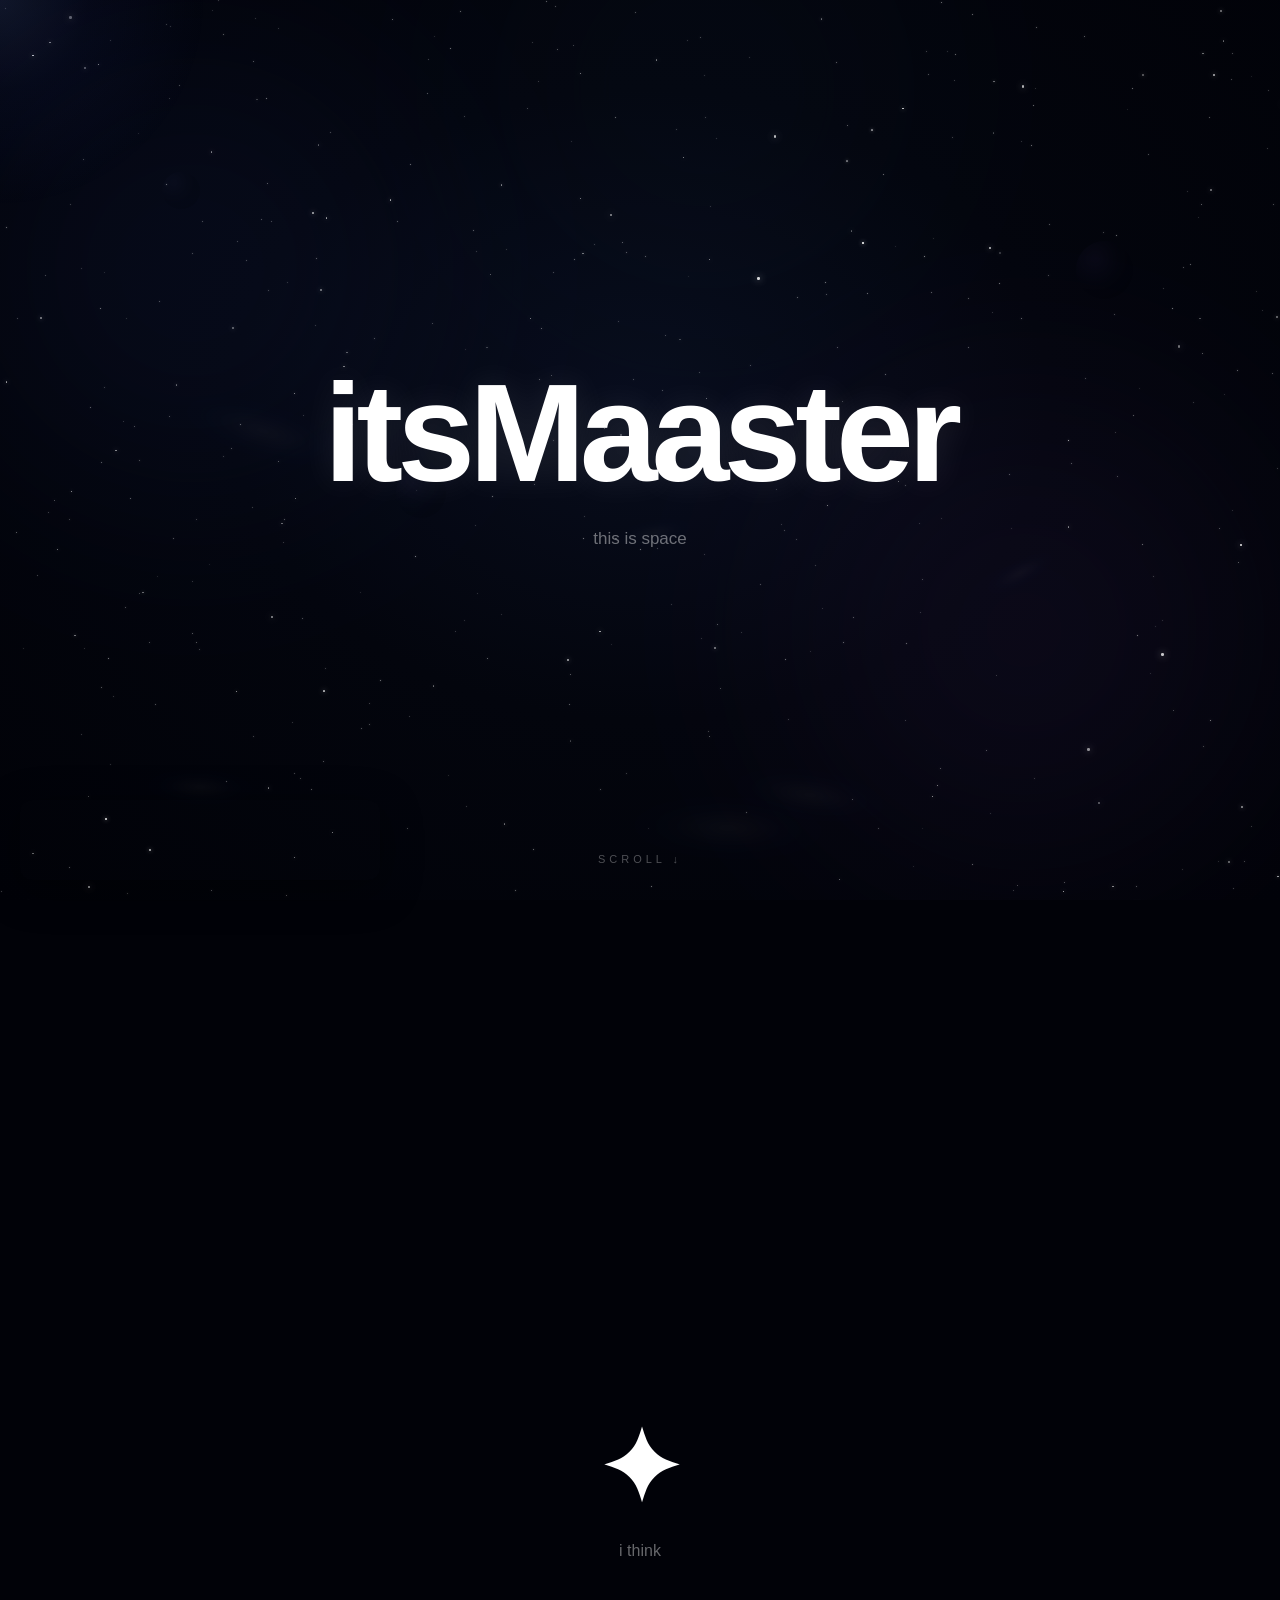
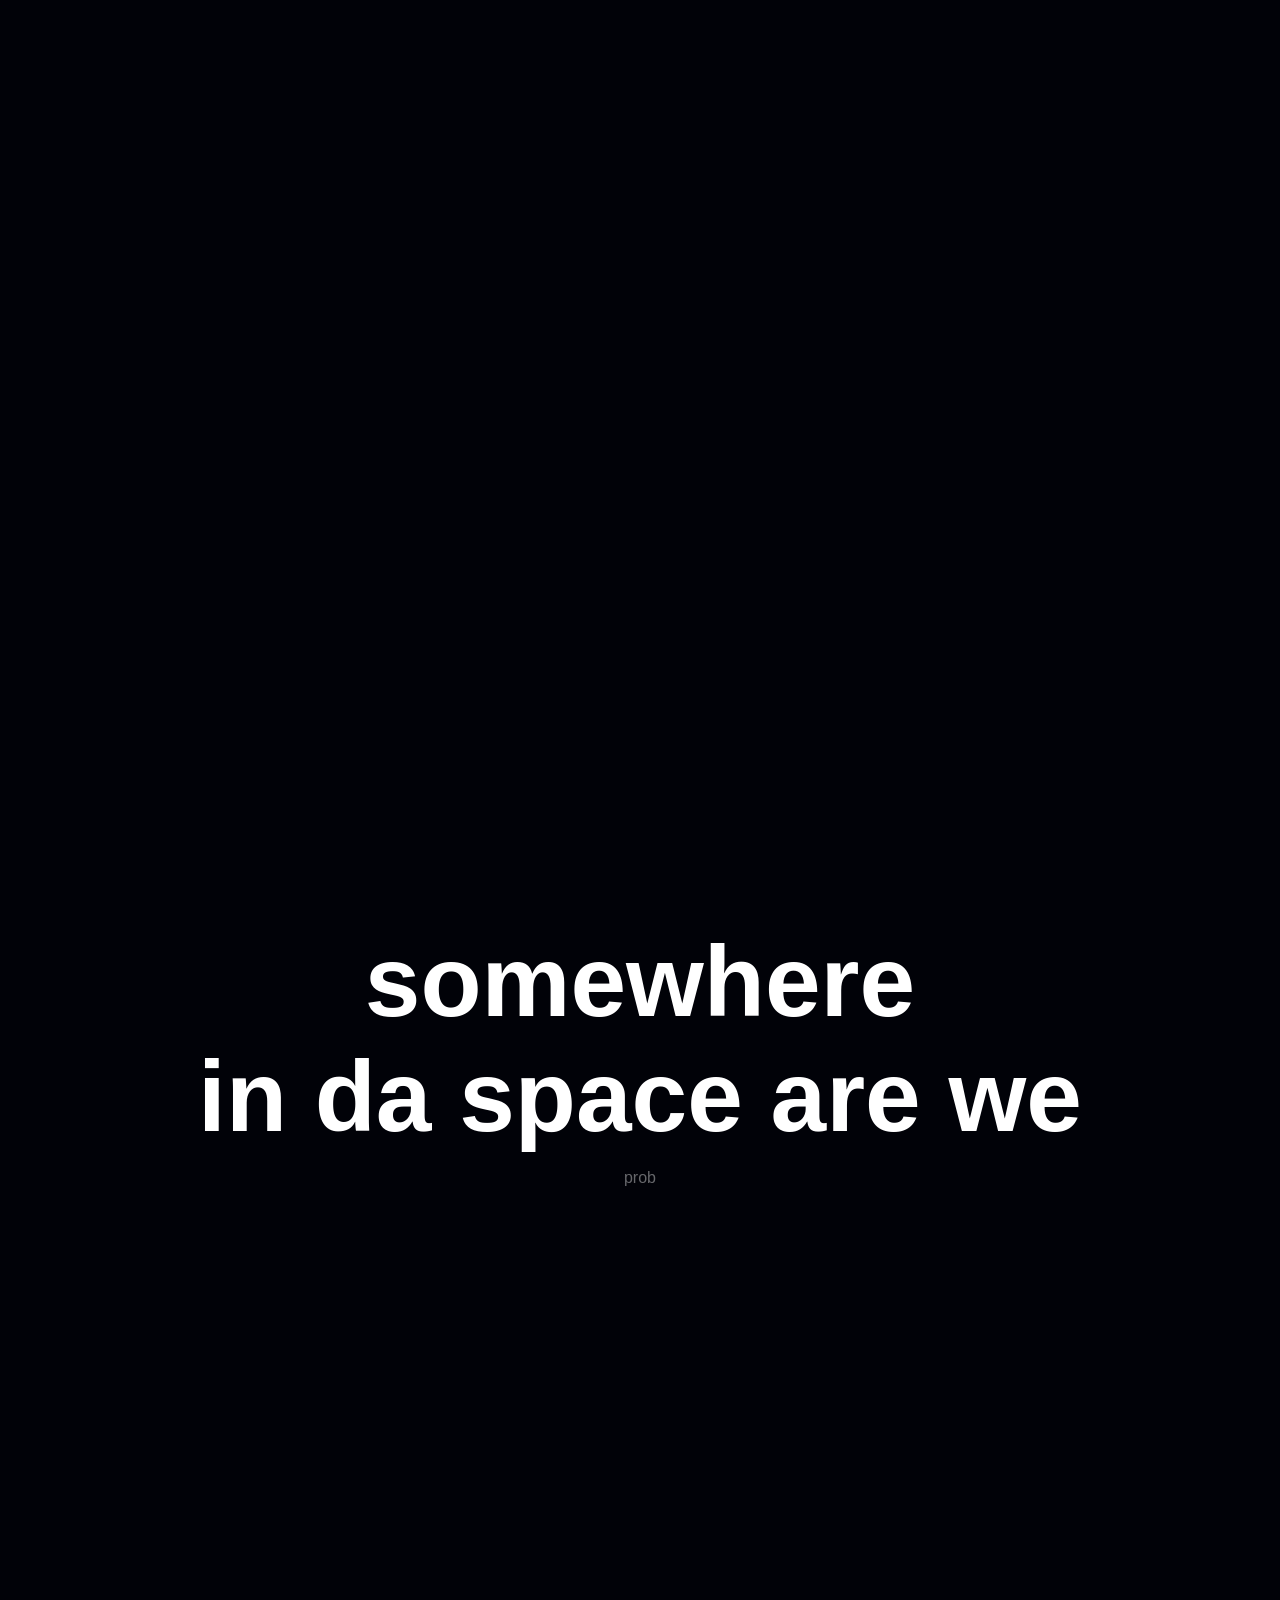
==== index.html @ f422d17a "Update index.html" ====
<!DOCTYPE html>
<html lang="nl">
<head>
<meta charset="UTF-8">
<meta name="viewport" content="width=device-width, initial-scale=1.0">
<title>itsMaaster</title>
<link rel="icon" type="image/png" href="pfp_bg.png">

<style>

.spotify-player{
    position:fixed;
    left:20px;
    bottom:20px;
    width:360px;
    height:80px;
    z-index:100;
    border-radius:12px;
    overflow:hidden;
    box-shadow:0 10px 40px rgba(0,0,0,.45);
}

*{
    margin:0;
    padding:0;
    box-sizing:border-box;
}

html{
    scroll-behavior:smooth;
}

body{
    background:#010208;
    color:white;
    font-family:Arial,Helvetica,sans-serif;
    overflow-x:hidden;
}


/* =========================================
   SPACE BACKGROUND
========================================= */

.space{
    position:fixed;
    inset:0;
    overflow:hidden;
    pointer-events:none;
    z-index:-20;

    background:
        radial-gradient(
            ellipse at 50% 45%,
            #080d1d 0%,
            #03050d 45%,
            #010208 100%
        );
}


/* =========================================
   NEBULAS
========================================= */

.nebula{
    position:absolute;
    width:700px;
    height:700px;
    border-radius:50%;
    filter:blur(100px);
    opacity:.12;
    transform:translate(-50%,-50%);
}

.nebula.one{
    left:15%;
    top:30%;

    background:
        radial-gradient(
            circle,
            #314caa,
            transparent 70%
        );
}

.nebula.two{
    left:80%;
    top:70%;

    background:
        radial-gradient(
            circle,
            #663c9b,
            transparent 70%
        );
}

.nebula.three{
    left:55%;
    top:10%;

    background:
        radial-gradient(
            circle,
            #244b77,
            transparent 70%
        );

    opacity:.08;
}


/* =========================================
   STAR LAYERS
========================================= */

.star-layer{
    position:absolute;
    inset:-20%;
    width:140%;
    height:140%;
    transition:transform .15s linear;
}

.star{
    position:absolute;
    border-radius:50%;
    background:white;

    animation:
        twinkle
        var(--time)
        ease-in-out
        infinite;

    animation-delay:var(--delay);

    opacity:var(--opacity);

    box-shadow:
        0 0 var(--glow)
        rgba(255,255,255,.8);
}

@keyframes twinkle{

    0%,100%{
        opacity:calc(var(--opacity)*.35);
    }

    50%{
        opacity:var(--opacity);
    }

}


/* =========================================
   GALAXIES
========================================= */

.galaxy{
    position:absolute;
    width:180px;
    height:60px;
    border-radius:50%;

    background:
        radial-gradient(
            ellipse,
            rgba(255,255,255,.18),
            rgba(100,130,255,.07),
            transparent 70%
        );

    filter:blur(1px);
    opacity:.15;

    transform:rotate(-25deg);
}


/* =========================================
   PLANETS
========================================= */

.planet{
    position:absolute;
    border-radius:50%;
    opacity:.13;
    filter:blur(.5px);

    box-shadow:
        inset -15px -10px 25px rgba(0,0,0,.7),
        0 0 35px rgba(120,150,255,.08);
}


/* =========================================
   MOUSE GLOW
========================================= */

.mouse-glow{
    position:fixed;

    width:420px;
    height:420px;

    border-radius:50%;
    pointer-events:none;

    background:
        radial-gradient(
            circle,
            rgba(120,150,255,.13) 0%,
            rgba(80,110,255,.05) 30%,
            transparent 70%
        );

    transform:translate(-50%,-50%);

    z-index:-5;

    transition:
        left .12s ease-out,
        top .12s ease-out;
}


/* =========================================
   SHOOTING STARS
========================================= */

.shooting-star{
    position:absolute;

    width:3px;
    height:3px;

    border-radius:50%;

    background:#fff;

    opacity:0;

    /*
        Glow around the actual star.
        The star itself is the moving object.
    */

    box-shadow:
        0 0 4px rgba(255,255,255,.9),
        0 0 9px rgba(180,210,255,.5);
}


/*
    IMPORTANT:

    The tail starts at the CENTER of the star
    and extends in the opposite direction
    of movement.

    Because the transform-origin is LEFT,
    the tail stays attached to the star.

    It therefore cannot move ahead of the star.
*/

.shooting-star::after{
    content:"";

    position:absolute;

    left:50%;
    top:50%;

    width:var(--trail);
    height:1px;

    transform:
        translateY(-50%)
        rotate(var(--tail-angle));

    transform-origin:left center;

    background:
        linear-gradient(
            to right,
            rgba(255,255,255,.65),
            rgba(180,210,255,.28),
            transparent
        );

    filter:blur(.35px);

    opacity:.9;
}


/*
    Only the STAR itself moves.
    The tail is attached to it.
*/

.shooting-star.fly{
    animation:
        meteor
        var(--duration)
        cubic-bezier(.15,.65,.25,1)
        forwards;
}


@keyframes meteor{

    0%{
        opacity:0;

        transform:
            translate(0,0)
            scale(.7);
    }

    10%{
        opacity:0;
    }

    14%{
        opacity:var(--brightness);
    }

    70%{
        opacity:var(--brightness);
    }

    88%{
        opacity:calc(var(--brightness) * .65);
    }

    100%{
        opacity:0;

        transform:
            translate(
                var(--distance-x),
                var(--distance-y)
            )
            scale(1);
    }
}


/* =========================================
   SECTIONS
========================================= */

section{
    min-height:100vh;

    display:flex;
    align-items:center;
    justify-content:center;

    position:relative;
}

.hero{
    flex-direction:column;
    text-align:center;
}

.hero-content{
    transition:
        transform .1s linear,
        opacity .1s linear;
}

.hero h1{
    font-size:
        clamp(55px,11vw,140px);

    letter-spacing:-6px;
    font-weight:700;

    text-shadow:
        0 0 35px
        rgba(255,255,255,.1);
}

.hero p{
    margin-top:15px;

    font-size:17px;

    color:
        rgba(255,255,255,.42);
}


/* =========================================
   SCROLL SECTIONS
========================================= */

.scroll-section{
    height:130vh;
}

.scroll-content{
    text-align:center;

    opacity:0;

    transform:
        translateY(120px)
        scale(.75);

    filter:blur(12px);

    transition:
        opacity 1.3s ease,
        transform 1.5s cubic-bezier(.2,.8,.2,1),
        filter 1.2s ease;
}

.scroll-content.visible{
    opacity:1;

    transform:
        translateY(0)
        scale(1);

    filter:blur(0);
}

.scroll-content h2{
    font-size:
        clamp(40px,8vw,100px);
}

.scroll-content p{
    margin-top:15px;

    color:
        rgba(255,255,255,.4);
}


/* =========================================
   FINAL
========================================= */

.final{
    height:100vh;
    text-align:center;
}

.final h2{
    font-size:
        clamp(45px,8vw,100px);
}


/* =========================================
   SCROLL INDICATOR
========================================= */

.scroll-indicator{
    position:absolute;

    bottom:35px;

    font-size:11px;
    letter-spacing:4px;

    color:
        rgba(255,255,255,.3);

    animation:
        bounce 2s infinite;
}

@keyframes bounce{

    0%,100%{
        transform:translateY(0);
    }

    50%{
        transform:translateY(10px);
    }
}

</style>
</head>


<body>


<!-- =========================================
     SPACE
========================================= -->

<div class="space">

    <div class="nebula one"></div>
    <div class="nebula two"></div>
    <div class="nebula three"></div>

    <div class="star-layer" id="farStars"></div>
    <div class="star-layer" id="middleStars"></div>
    <div class="star-layer" id="nearStars"></div>

    <div id="galaxies"></div>
    <div id="planets"></div>

    <div id="shootingStars"></div>

</div>


<!-- =========================================
     MOUSE
========================================= -->

<div class="mouse-glow" id="mouseGlow"></div>


<!-- =========================================
     HERO
========================================= -->

<section class="hero">

    <div class="hero-content" id="heroContent">

        <h1>itsMaaster</h1>

        <p>
            this is space
        </p>

    </div>

    <div class="scroll-indicator">
        SCROLL ↓
    </div>

</section>


<!-- =========================================
     SECTION 1
========================================= -->

<section class="scroll-section">

    <div class="scroll-content">

        <h2>✦</h2>

        <p>
            i think
        </p>

    </div>

</section>


<!-- =========================================
     SECTION 2
========================================= -->

<section class="scroll-section">

    <div class="scroll-content">

        <h2>
            somewhere<br>
            in da space are we
        </h2>

        <p>
            prob
        </p>

    </div>

</section>


<!-- =========================================
     FINAL
========================================= -->

<section class="final">

    <div class="scroll-content">

        <h2>
            aight thx for visiting
        </h2>

        <p>
            bye!
        </p>

    </div>

</section>


<!-- =========================================
     SPOTIFY
========================================= -->

<div class="spotify-player">

    <iframe
        data-testid="embed-iframe"
        src="https://open.spotify.com/embed/playlist/1XTxduXz5nIi93xKnSuT33?utm_source=generator&si=e97fb2283dc24a86"
        width="100%"
        height="100"
        frameBorder="0"
        allowfullscreen=""
        allow="autoplay; clipboard-write; encrypted-media; fullscreen; picture-in-picture"
        loading="lazy">
    </iframe>

</div>


<script>


/* =========================================
   STARS
========================================= */

function createStars(
    container,
    amount,
    minSize,
    maxSize,
    minOpacity,
    maxOpacity
){

    for(let i = 0; i < amount; i++){

        const star =
            document.createElement("div");

        star.className = "star";


        star.style.left =
            Math.random() * 100 + "%";

        star.style.top =
            Math.random() * 100 + "%";


        const size =
            minSize +
            Math.random() *
            (maxSize - minSize);

        star.style.width =
            size + "px";

        star.style.height =
            size + "px";


        const opacity =
            minOpacity +
            Math.random() *
            (maxOpacity - minOpacity);

        star.style.setProperty(
            "--opacity",
            opacity
        );


        const time =
            3 + Math.random() * 8;

        star.style.setProperty(
            "--time",
            time + "s"
        );


        star.style.setProperty(
            "--delay",
            -Math.random() * time + "s"
        );


        star.style.setProperty(
            "--glow",
            size * 3 + "px"
        );


        container.appendChild(star);

    }

}


createStars(
    document.getElementById("farStars"),
    550,
    .4,
    1.1,
    .15,
    .45
);


createStars(
    document.getElementById("middleStars"),
    220,
    .7,
    1.7,
    .2,
    .7
);


createStars(
    document.getElementById("nearStars"),
    70,
    1.2,
    2.6,
    .35,
    .95
);



/* =========================================
   GALAXIES
========================================= */

function createGalaxies(){

    const container =
        document.getElementById("galaxies");


    for(let i = 0; i < 7; i++){

        const galaxy =
            document.createElement("div");

        galaxy.className =
            "galaxy";


        galaxy.style.left =
            Math.random() * 100 + "%";

        galaxy.style.top =
            Math.random() * 100 + "%";


        galaxy.style.transform =
            `rotate(${Math.random() * 80 - 40}deg)
             scale(${.4 + Math.random()})`;


        container.appendChild(galaxy);

    }

}

createGalaxies();



/* =========================================
   PLANETS
========================================= */

function createPlanets(){

    const container =
        document.getElementById("planets");


    for(let i = 0; i < 3; i++){

        const planet =
            document.createElement("div");

        planet.className =
            "planet";


        const size =
            30 + Math.random() * 80;


        planet.style.width =
            size + "px";

        planet.style.height =
            size + "px";


        planet.style.left =
            Math.random() * 100 + "%";

        planet.style.top =
            Math.random() * 100 + "%";


        planet.style.background =
            `radial-gradient(
                circle at 35% 30%,
                rgba(
                    ${80 + Math.random() * 100},
                    ${100 + Math.random() * 100},
                    255,
                    .3
                ),
                rgba(10,20,50,.2) 60%,
                transparent 75%
            )`;


        container.appendChild(planet);

    }

}

createPlanets();



/* =========================================
   SHOOTING STARS
========================================= */

function createShootingStar(){

    const star =
        document.createElement("div");

    star.className =
        "shooting-star";


    /*
        Random starting position
    */

    const startX =
        Math.random() * 120 - 10;

    const startY =
        Math.random() * 70 - 10;


    star.style.left =
        startX + "%";

    star.style.top =
        startY + "%";


    /*
        Random direction

        1  = right
        -1 = left
    */

    const direction =
        Math.random() > .5
            ? 1
            : -1;


    /*
        Random distance
    */

    const distance =
        180 + Math.random() * 280;


    const distanceX =
        distance * direction;


    const distanceY =
        140 + Math.random() * 220;


    /*
        Calculate the EXACT direction
        the shooting star travels.
    */

    const movementAngle =
        Math.atan2(
            distanceY,
            distanceX
        ) * 180 / Math.PI;


    /*
        The tail must ALWAYS be behind.

        Therefore it points 180 degrees
        opposite the direction of travel.
    */

    const tailAngle =
        movementAngle + 180;


    /*
        Random duration
    */

    const duration =
        .9 + Math.random() * 1;


    /*
        Random tail length
    */

    const trail =
        50 + Math.random() * 90;


    /*
        Random subtle brightness
    */

    const brightness =
        .35 + Math.random() * .45;


    /*
        CSS variables
    */

    star.style.setProperty(
        "--distance-x",
        distanceX + "px"
    );


    star.style.setProperty(
        "--distance-y",
        distanceY + "px"
    );


    star.style.setProperty(
        "--duration",
        duration + "s"
    );


    star.style.setProperty(
        "--trail",
        trail + "px"
    );


    star.style.setProperty(
        "--brightness",
        brightness
    );


    star.style.setProperty(
        "--tail-angle",
        tailAngle + "deg"
    );


    /*
        Add to page
    */

    document
        .getElementById("shootingStars")
        .appendChild(star);


    /*
        Start animation
    */

    requestAnimationFrame(() => {

        star.classList.add("fly");

    });


    /*
        Remove after animation
    */

    setTimeout(() => {

        star.remove();

    }, (duration + .2) * 1000);

}



/* =========================================
   METEOR SHOWERS
========================================= */

function meteorShower(){

    /*
        Usually one.

        Sometimes two,
        but never a whole group.
    */

    const amount =
        Math.random() > .7
            ? 2
            : 1;


    for(let i = 0; i < amount; i++){

        setTimeout(
            createShootingStar,
            Math.random() * 1800
        );

    }

}


/*
    First meteor
*/

setTimeout(
    meteorShower,
    5000
);


/*
    Random future meteors
*/

function scheduleMeteorShower(){

    const delay =
        3500 + Math.random() * 8000;


    setTimeout(() => {

        meteorShower();

        scheduleMeteorShower();

    }, delay);

}


scheduleMeteorShower();



/* =========================================
   MOUSE GLOW
========================================= */

const mouseGlow =
    document.getElementById("mouseGlow");


document.addEventListener(
    "mousemove",
    event => {

        mouseGlow.style.left =
            event.clientX + "px";


        mouseGlow.style.top =
            event.clientY + "px";

    }
);



/* =========================================
   PARALLAX + HERO
========================================= */

const farStars =
    document.getElementById("farStars");


const middleStars =
    document.getElementById("middleStars");


const nearStars =
    document.getElementById("nearStars");


const hero =
    document.getElementById("heroContent");


window.addEventListener(
    "scroll",
    () => {

        const scroll =
            window.scrollY;


        /*
            Star parallax
        */

        farStars.style.transform =
            `translateY(${scroll * .035}px)`;


        middleStars.style.transform =
            `translateY(${scroll * .09}px)`;


        nearStars.style.transform =
            `translateY(${scroll * .17}px)`;


        /*
            Hero fade
        */

        const fade =
            Math.max(
                0,
                1 - scroll / 500
            );


        hero.style.opacity =
            fade;


        hero.style.transform =
            `translateY(${scroll * .35}px)
             scale(${
                1 -
                Math.min(
                    scroll / 3500,
                    .18
                )
             })`;

    },
    {
        passive:true
    }
);



/* =========================================
   SCROLL REVEAL
========================================= */

const contents =
    document.querySelectorAll(
        ".scroll-content"
    );


const observer =
    new IntersectionObserver(
        entries => {

            entries.forEach(entry => {

                if(entry.isIntersecting){

                    entry.target
                        .classList
                        .add("visible");

                }

            });

        },
        {
            threshold:.25
        }
    );


contents.forEach(element => {

    observer.observe(element);

});

</script>

</body>
</html>
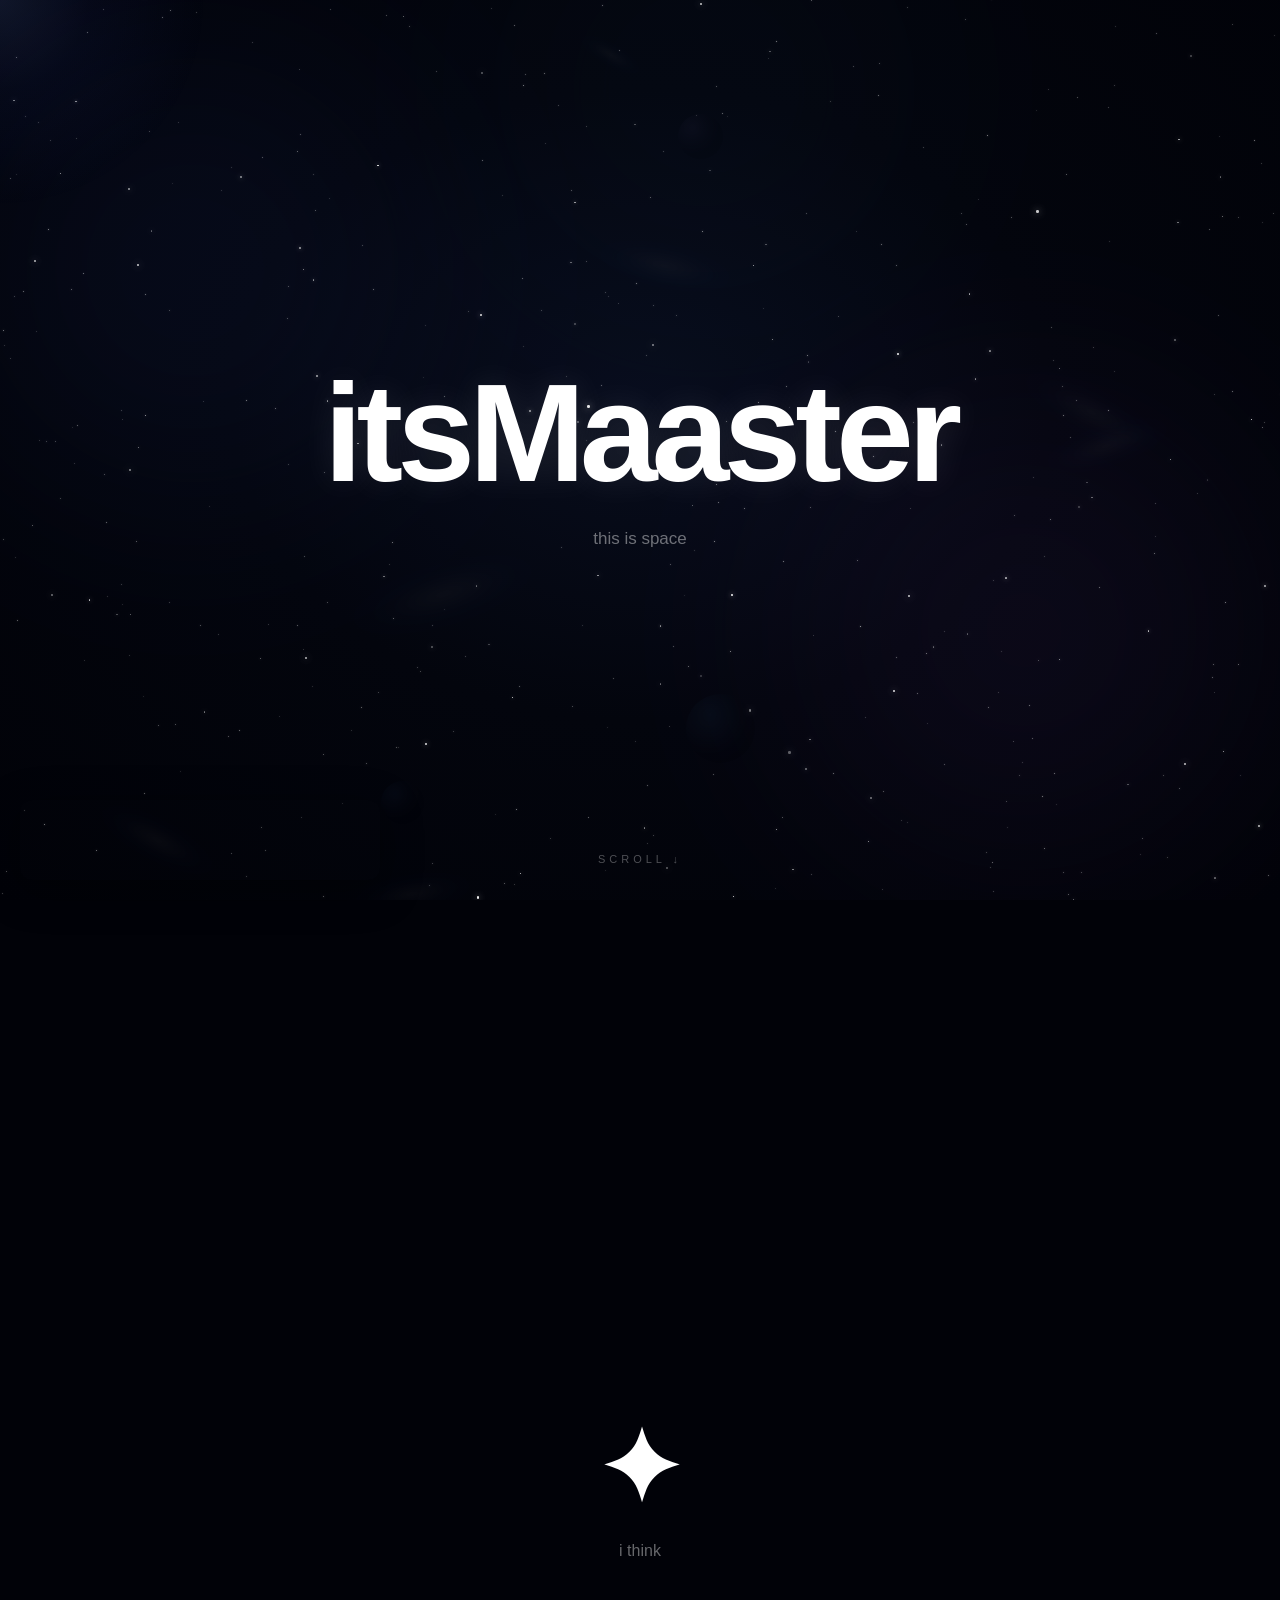
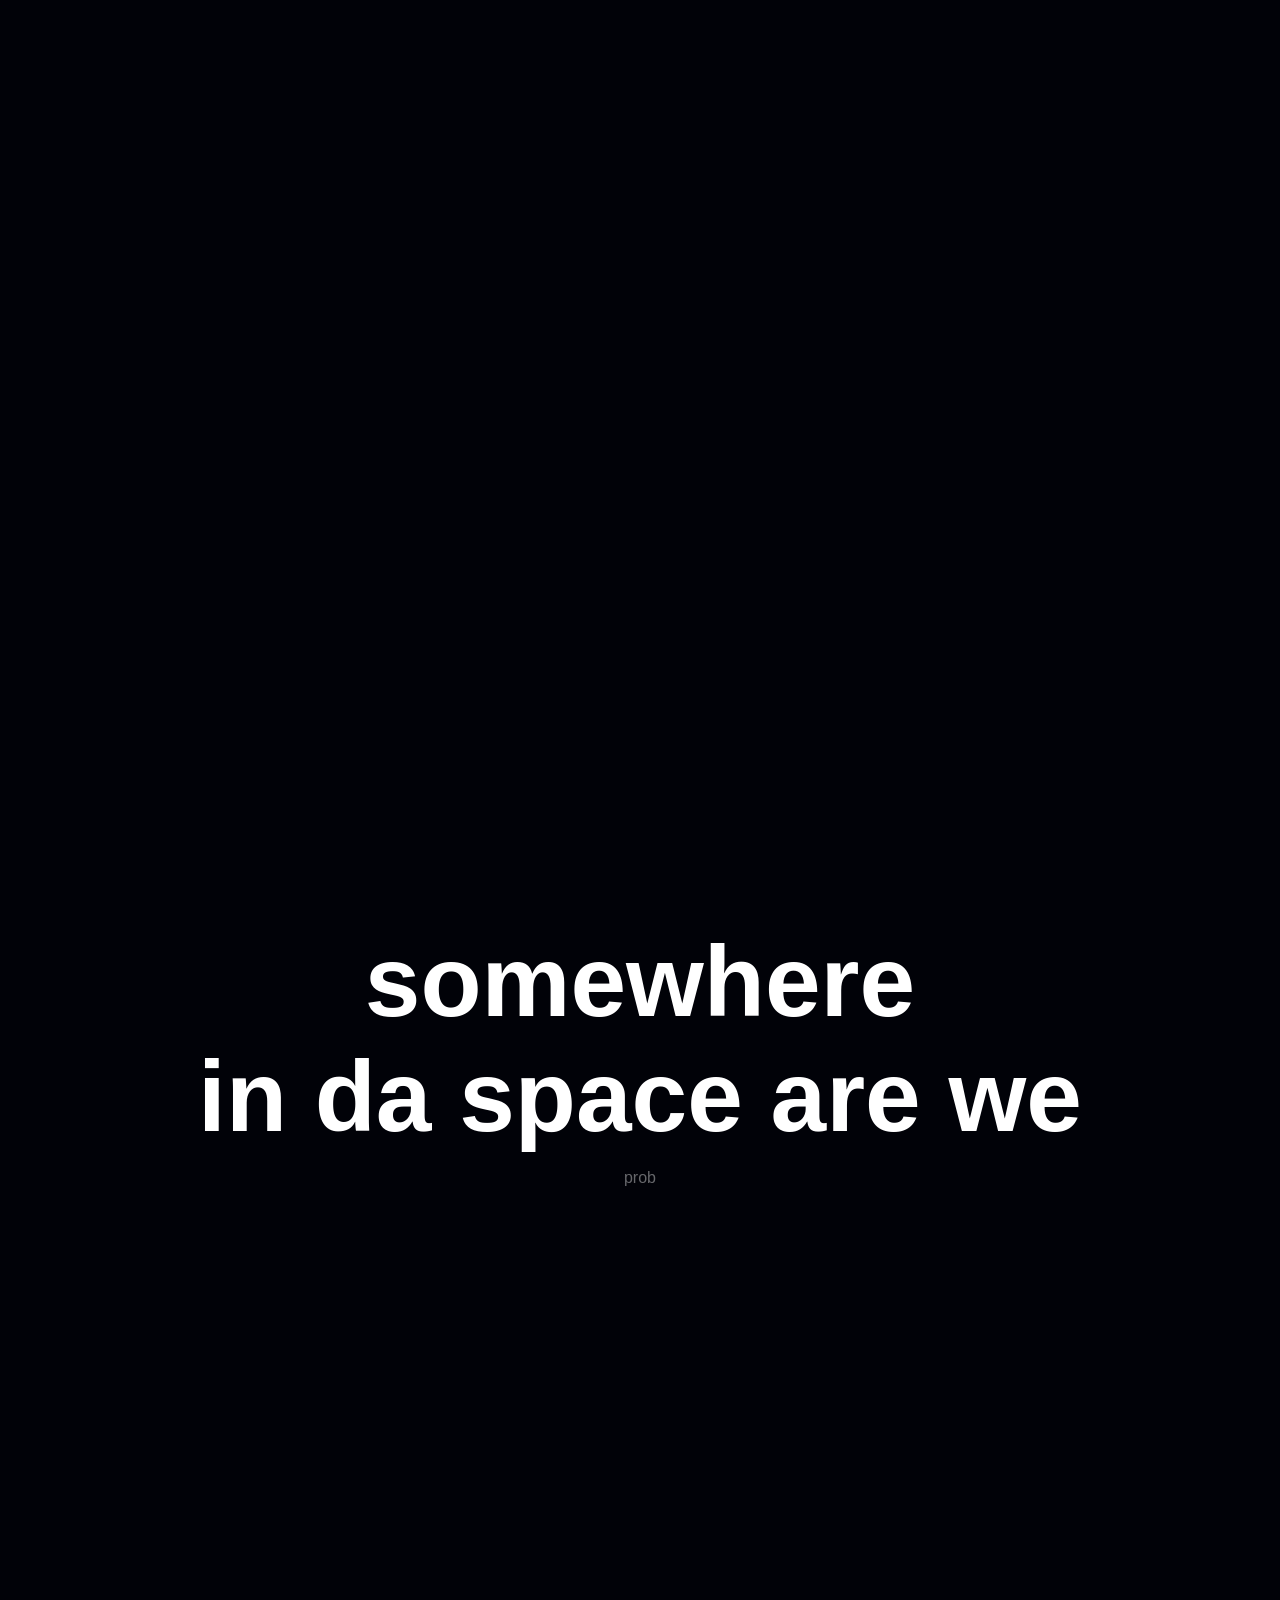
==== commit 1fe5c637: "Fix typo in print statement" ====
--- a/index.html
+++ b/index.html
@@ -4,7 +4,7 @@
 <meta charset="UTF-8">
 <meta name="viewport" content="width=device-width, initial-scale=1.0">
 <title>itsMaaster</title>
-<link rel="icon" type="image/png" href="pfp_bg.png">
+<link rel="icon" type="image/png" href="pfp_bg.png"> 
 
 <style>
 
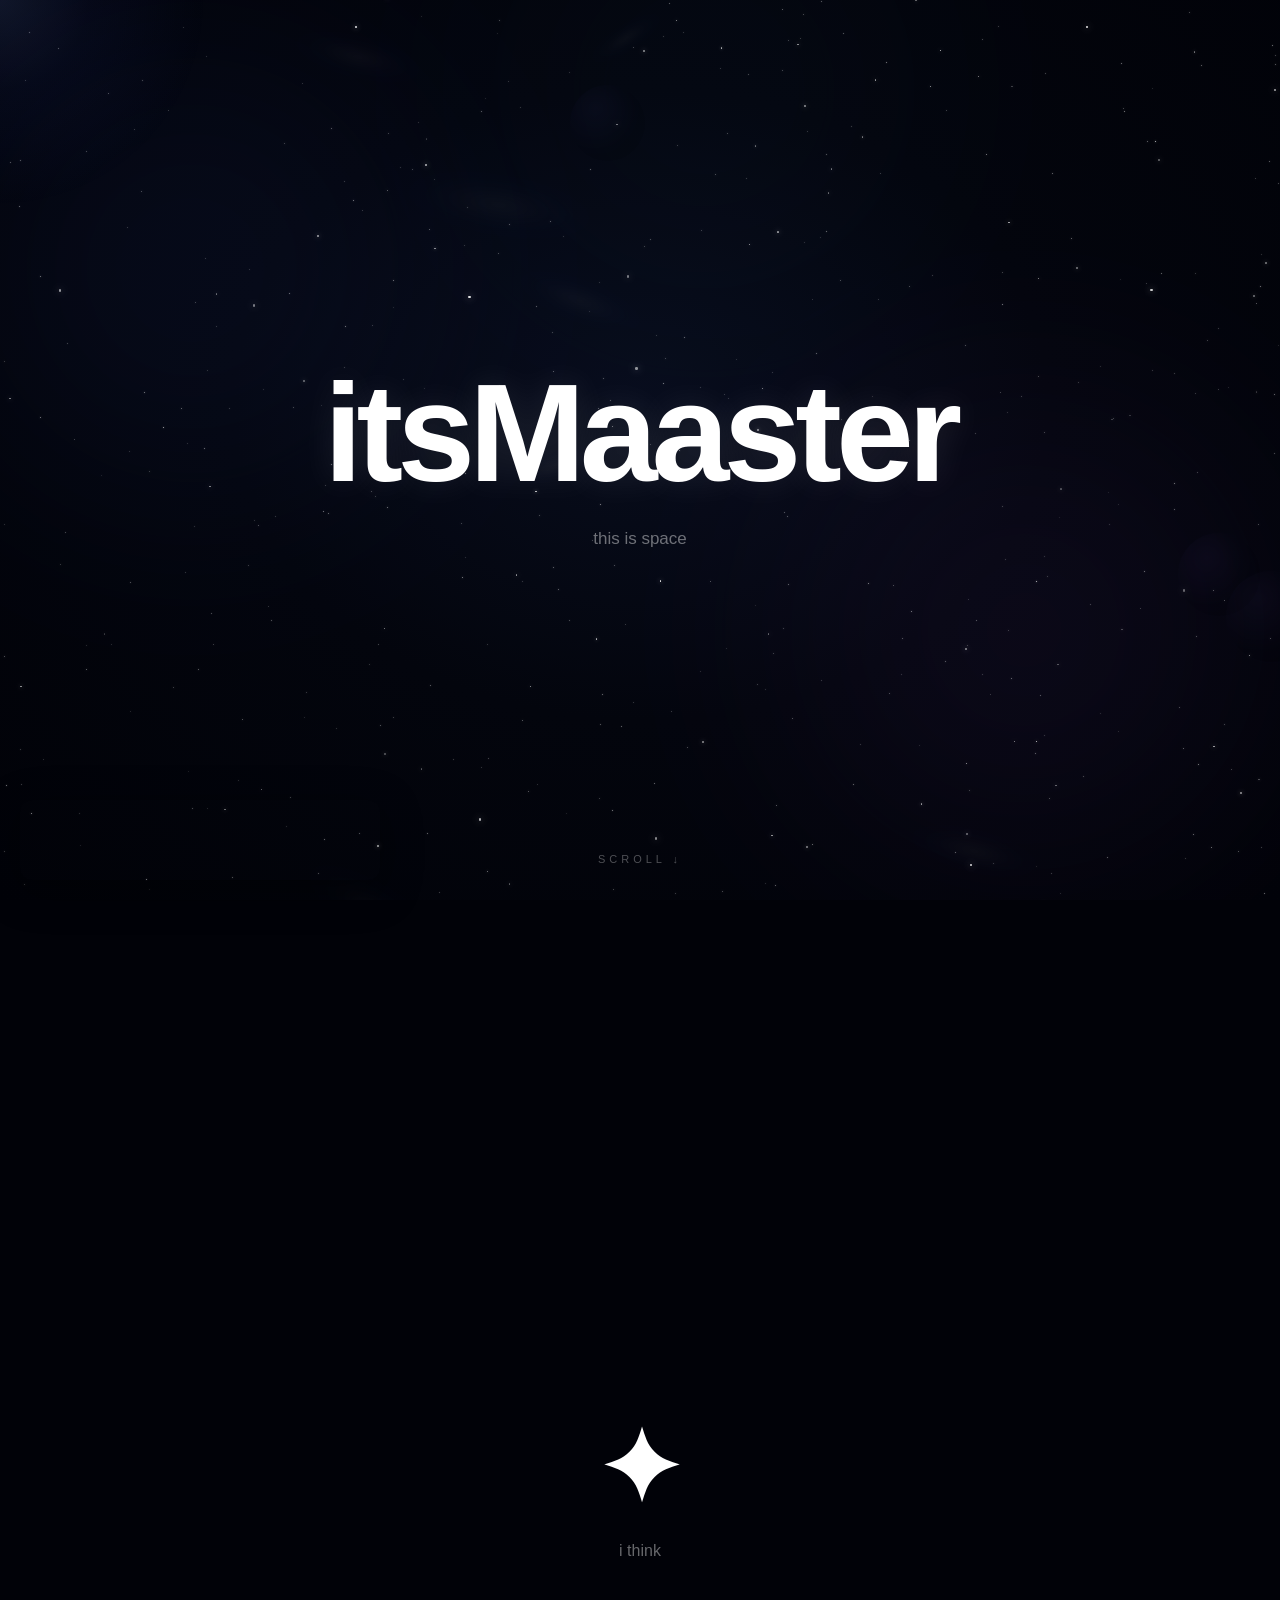
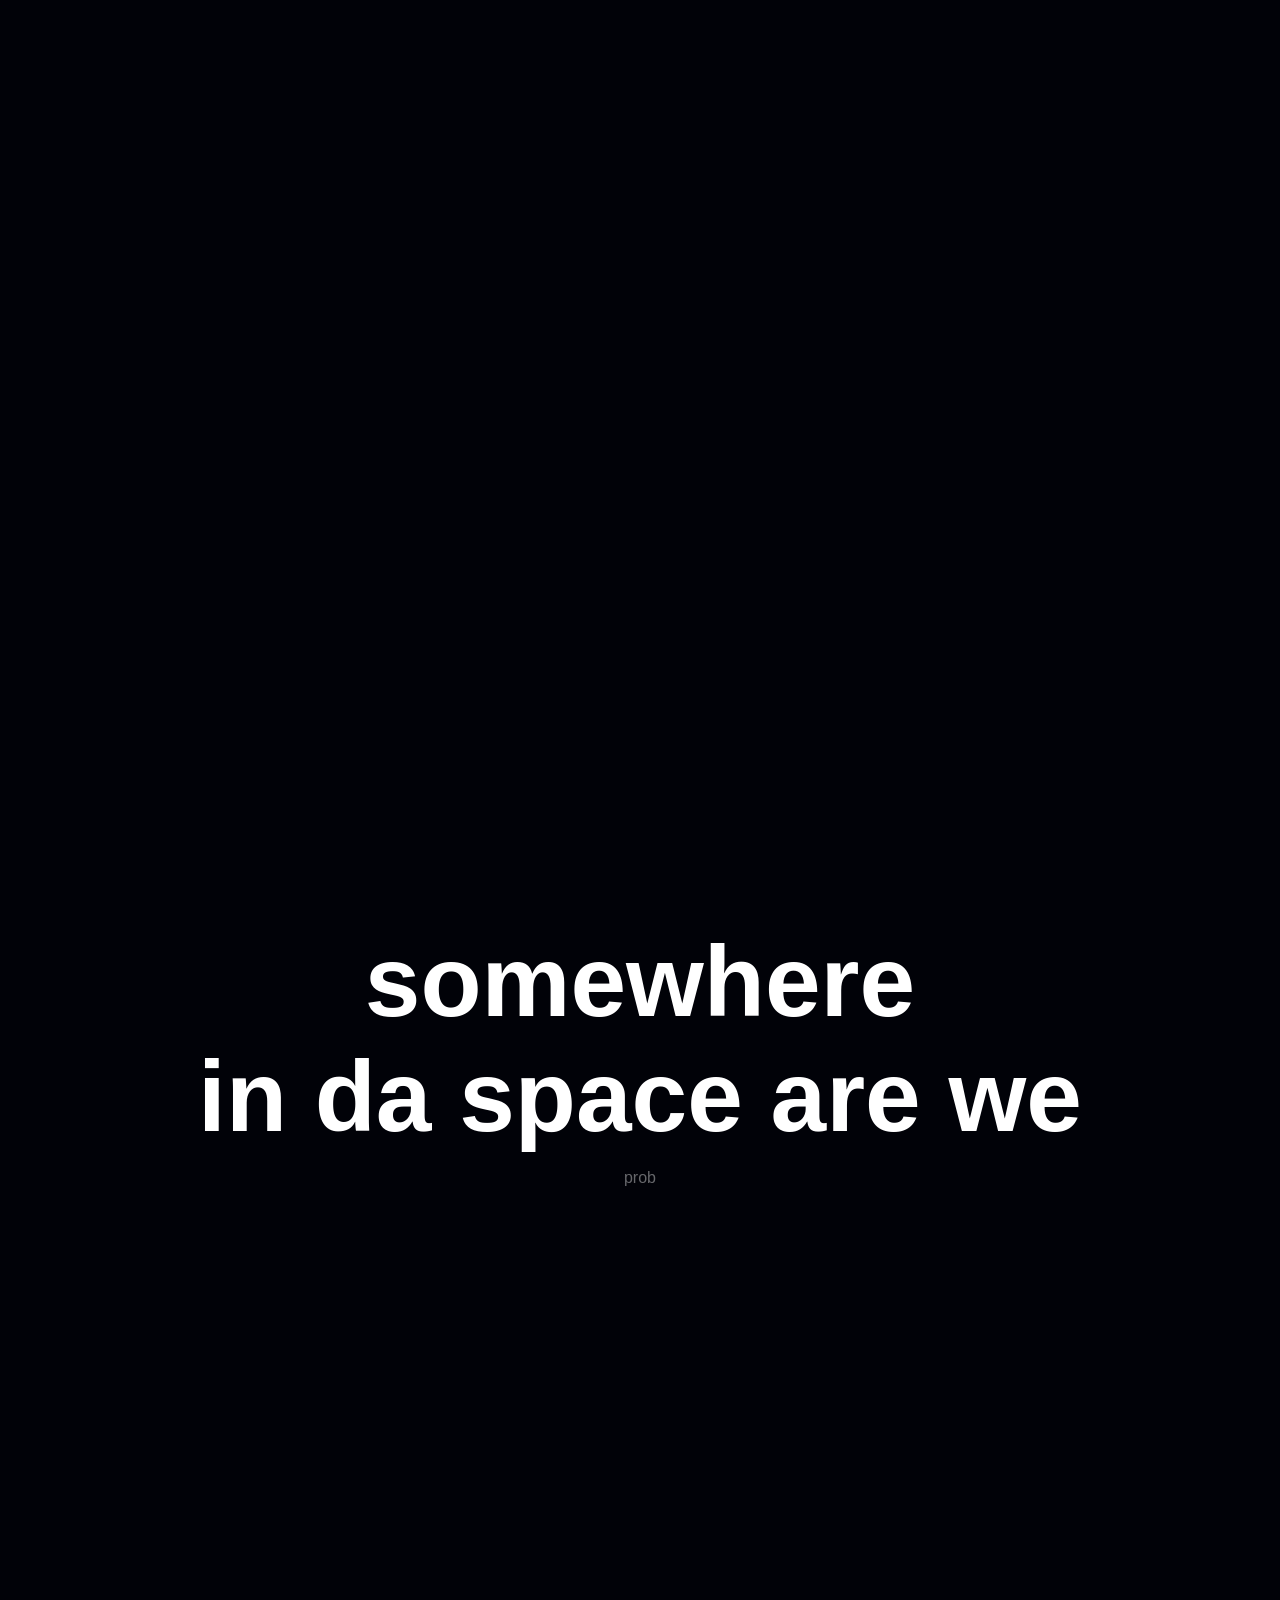
==== commit 39d13e37: "Update index.html" ====
--- a/index.html
+++ b/index.html
@@ -4,7 +4,7 @@
 <meta charset="UTF-8">
 <meta name="viewport" content="width=device-width, initial-scale=1.0">
 <title>itsMaaster</title>
-<link rel="icon" type="image/png" href="pfp_bg.png"> 
+<link rel="icon" type="image/png" href="pfp_bp.png"> 
 
 <style>
 
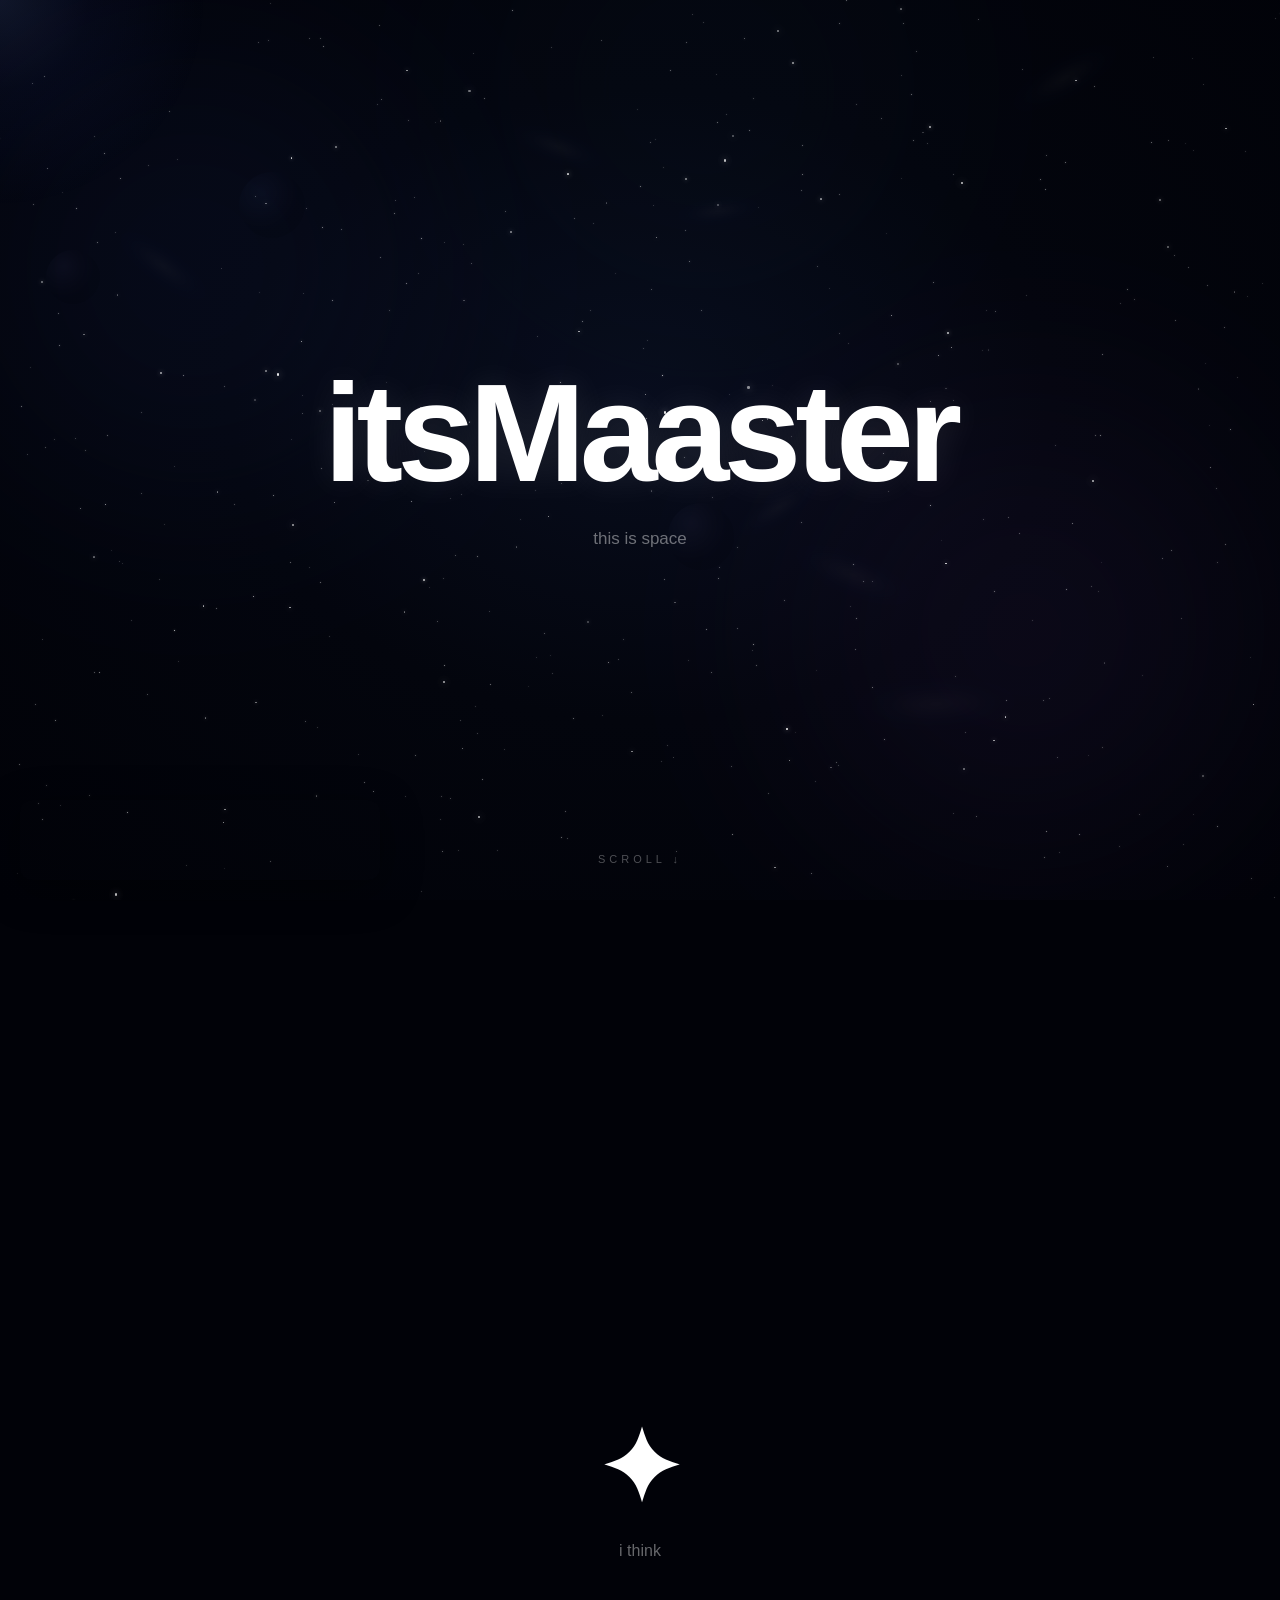
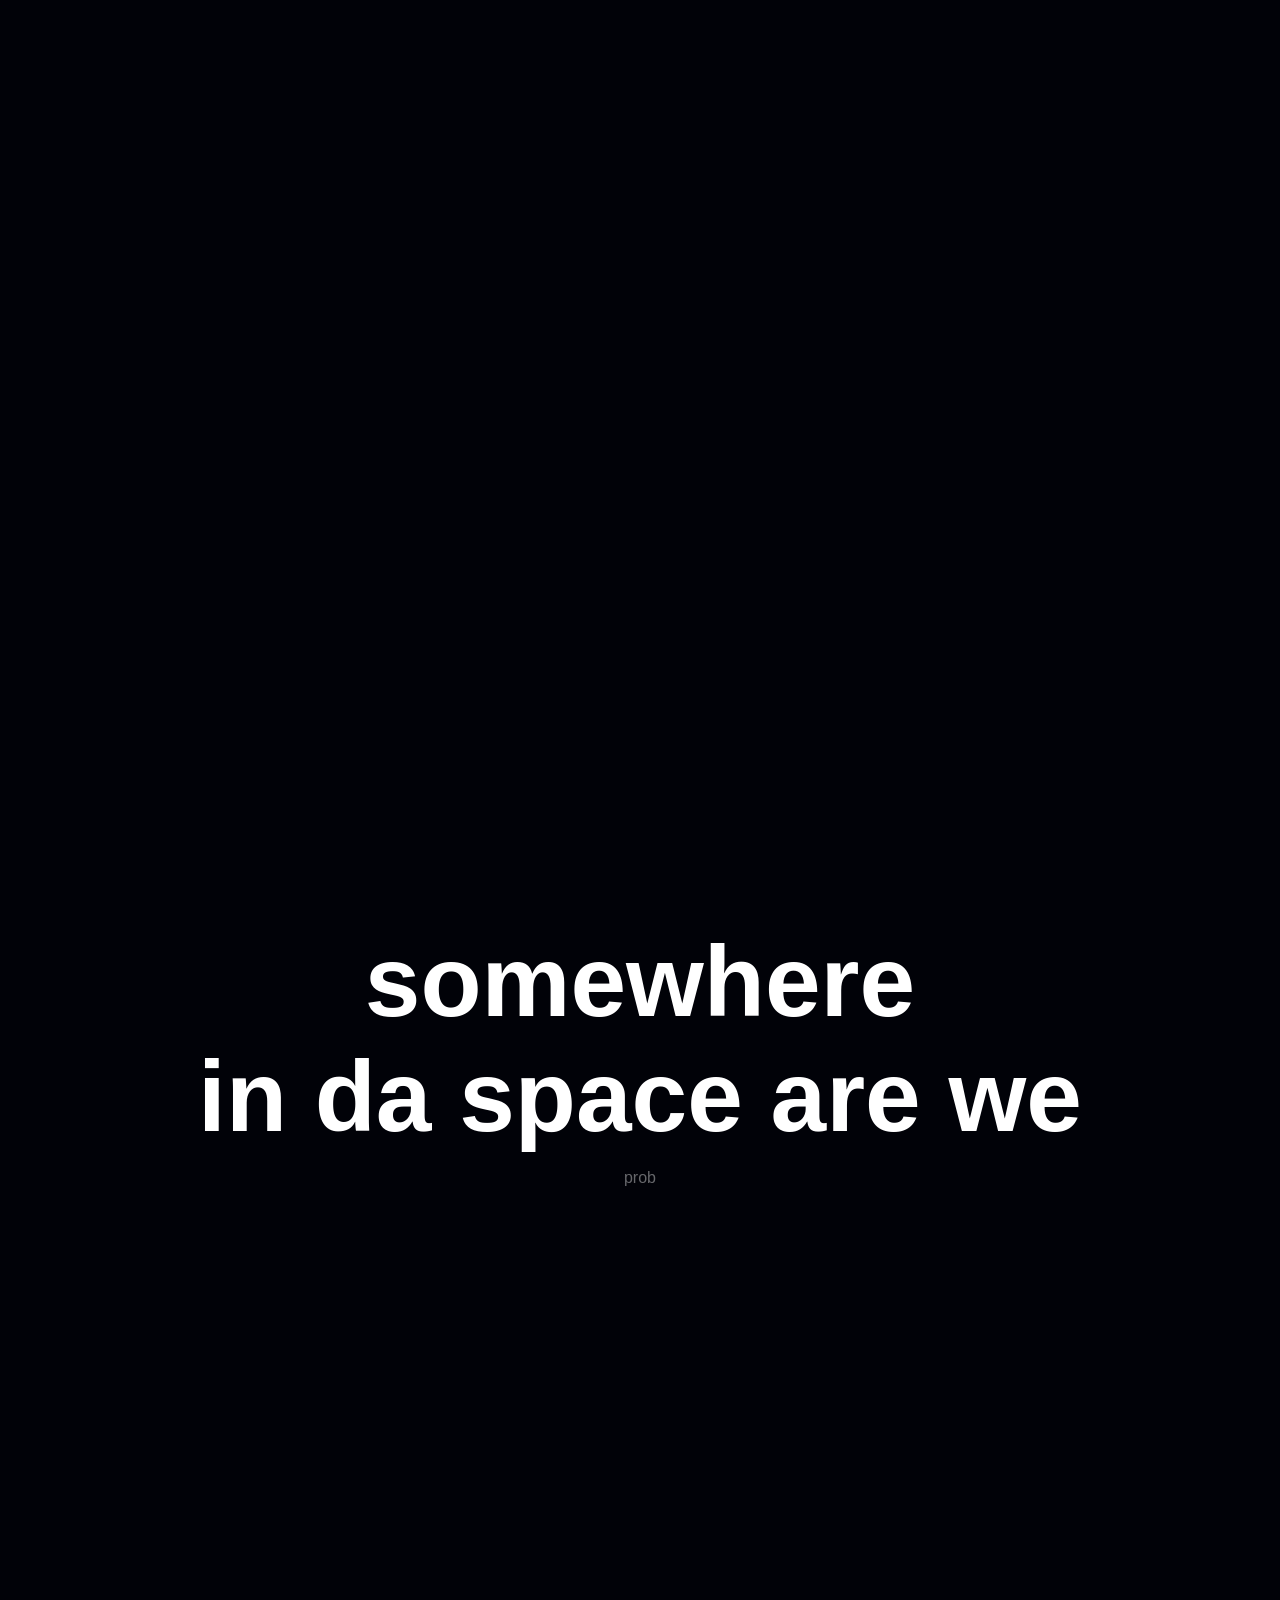
==== commit bedd64d6: "Update index.html" ====
--- a/index.html
+++ b/index.html
@@ -4,7 +4,7 @@
 <meta charset="UTF-8">
 <meta name="viewport" content="width=device-width, initial-scale=1.0">
 <title>itsMaaster</title>
-<link rel="icon" type="image/png" href="pfp_bp.png"> 
+<link rel="icon" type="image/png" href="pfp,bp.png"> 
 
 <style>
 
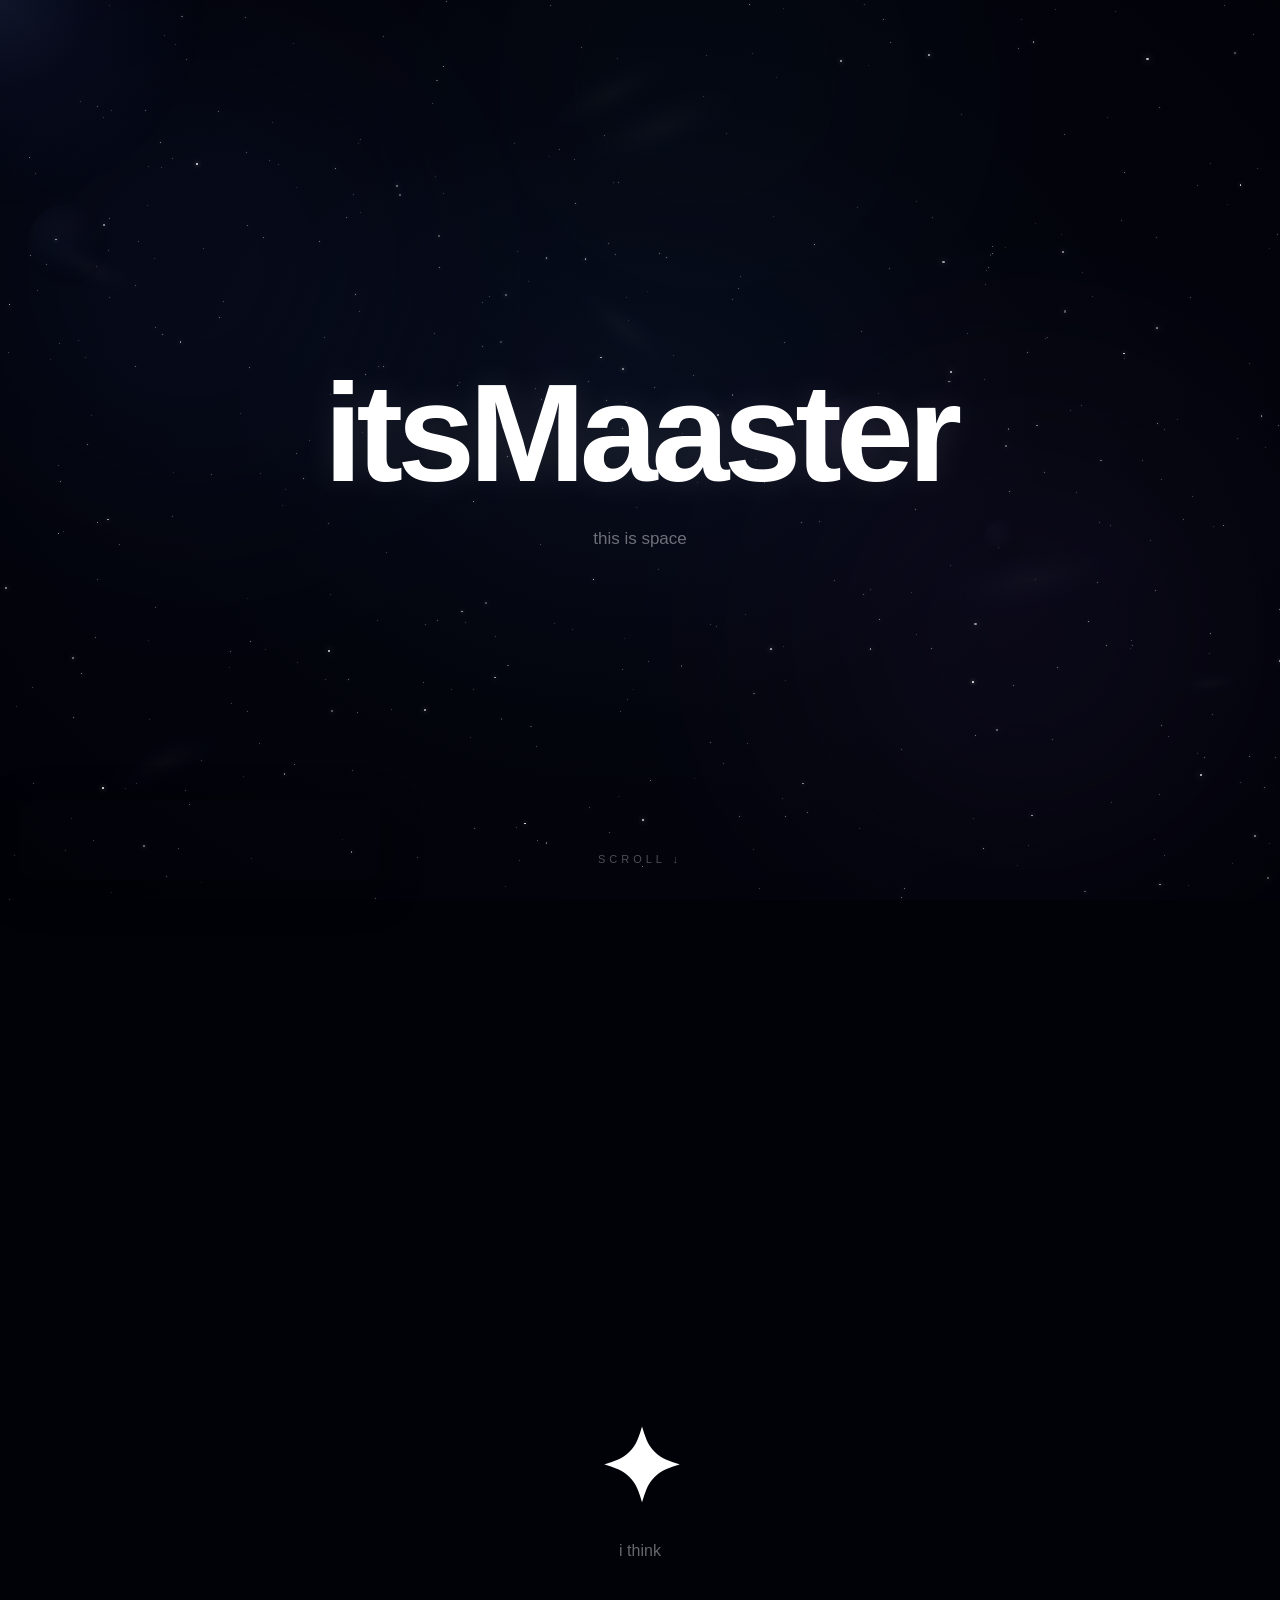
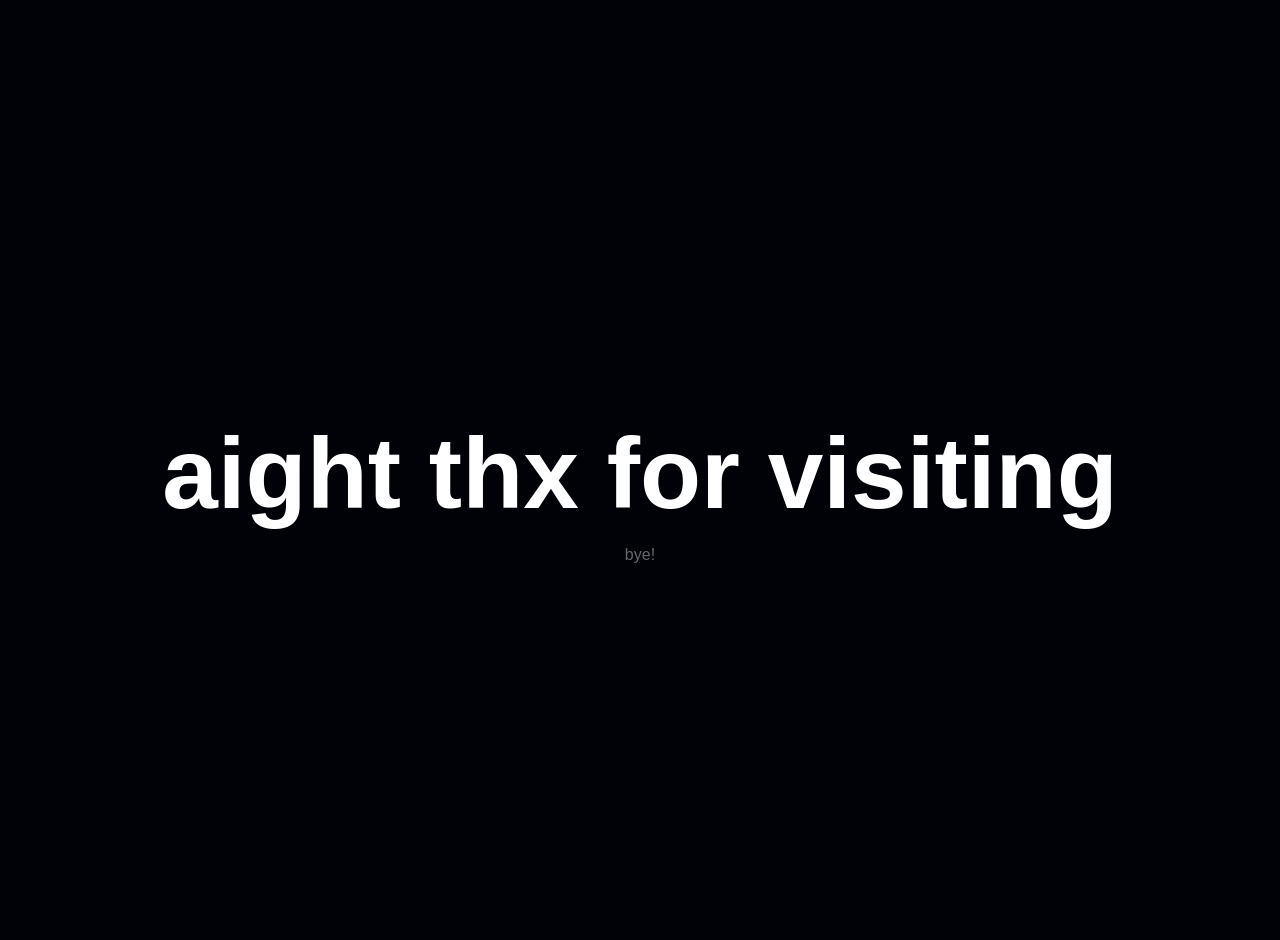
==== commit 0c6b7c5f: "Update index.html" ====
--- a/index.html
+++ b/index.html
@@ -4,7 +4,7 @@
 <meta charset="UTF-8">
 <meta name="viewport" content="width=device-width, initial-scale=1.0">
 <title>itsMaaster</title>
-<link rel="icon" type="image/png" href="pfp,bp.png"> 
+<link rel="icon" type="image/png" href="pfp_bp.png"> 
 
 <style>
 
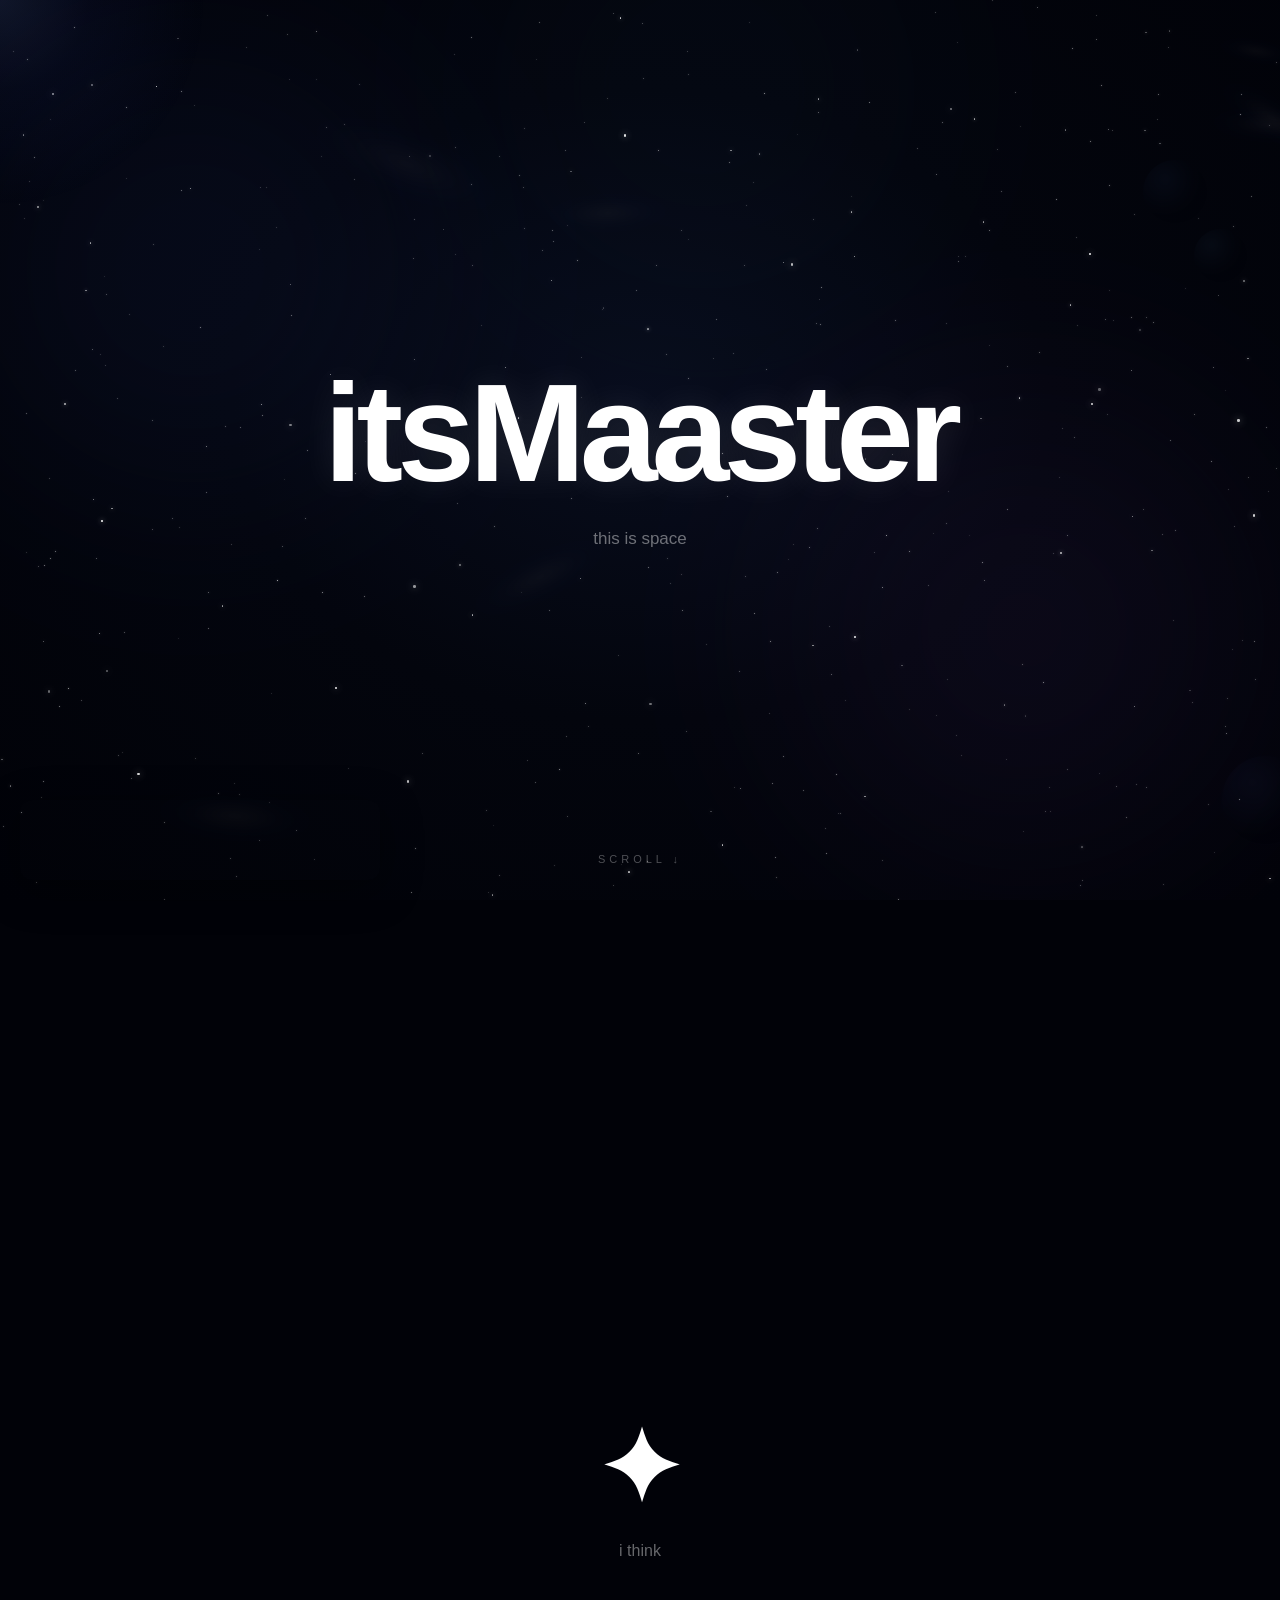
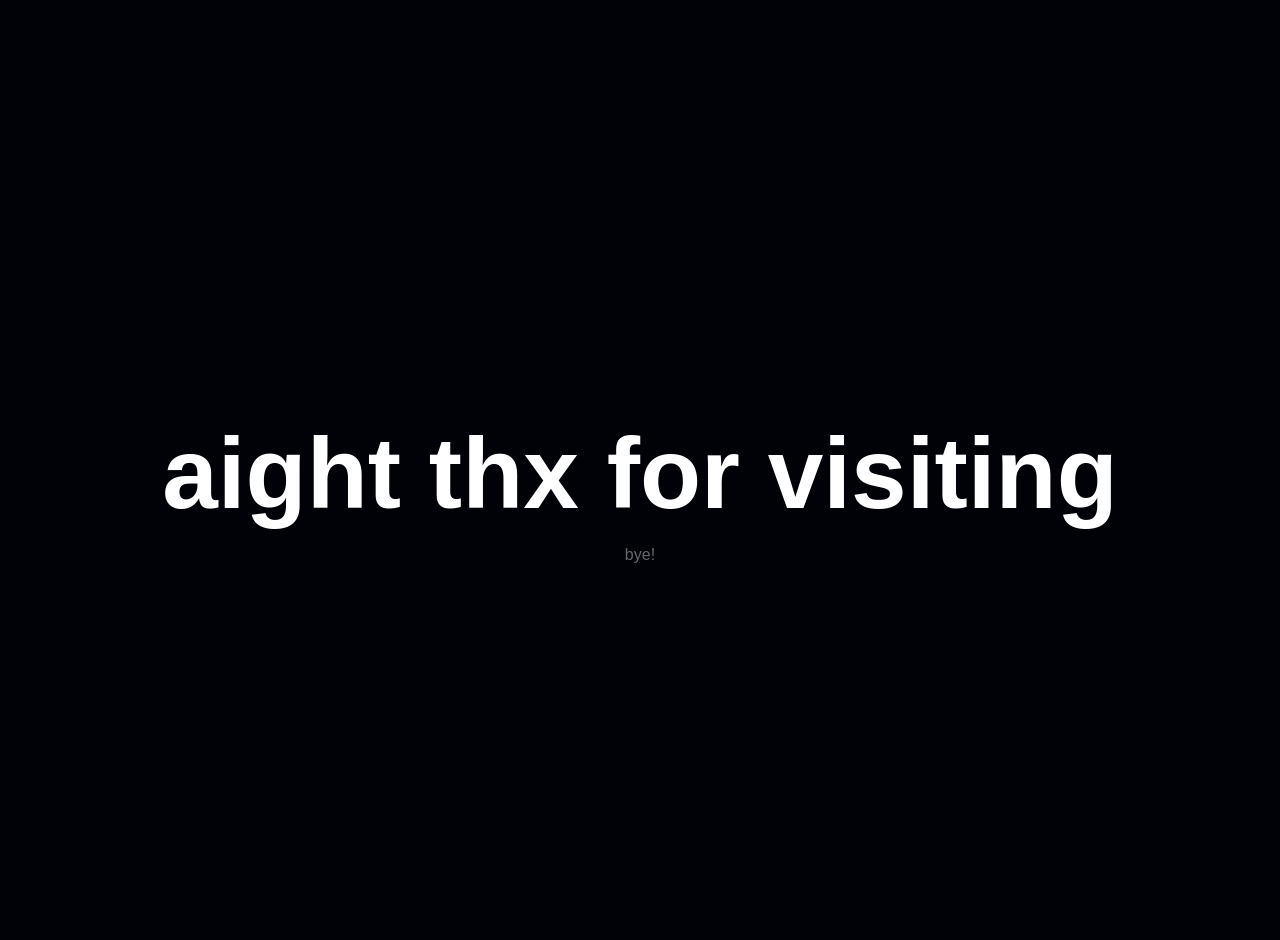
==== commit 6e3c94f2: "Update index.html" ====
--- a/index.html
+++ b/index.html
@@ -4,7 +4,7 @@
 <meta charset="UTF-8">
 <meta name="viewport" content="width=device-width, initial-scale=1.0">
 <title>itsMaaster</title>
-<link rel="icon" type="image/png" href="pfp_bp.png"> 
+<link rel="icon" type="image/png" href="pfp-bp.png"> 
 
 <style>
 
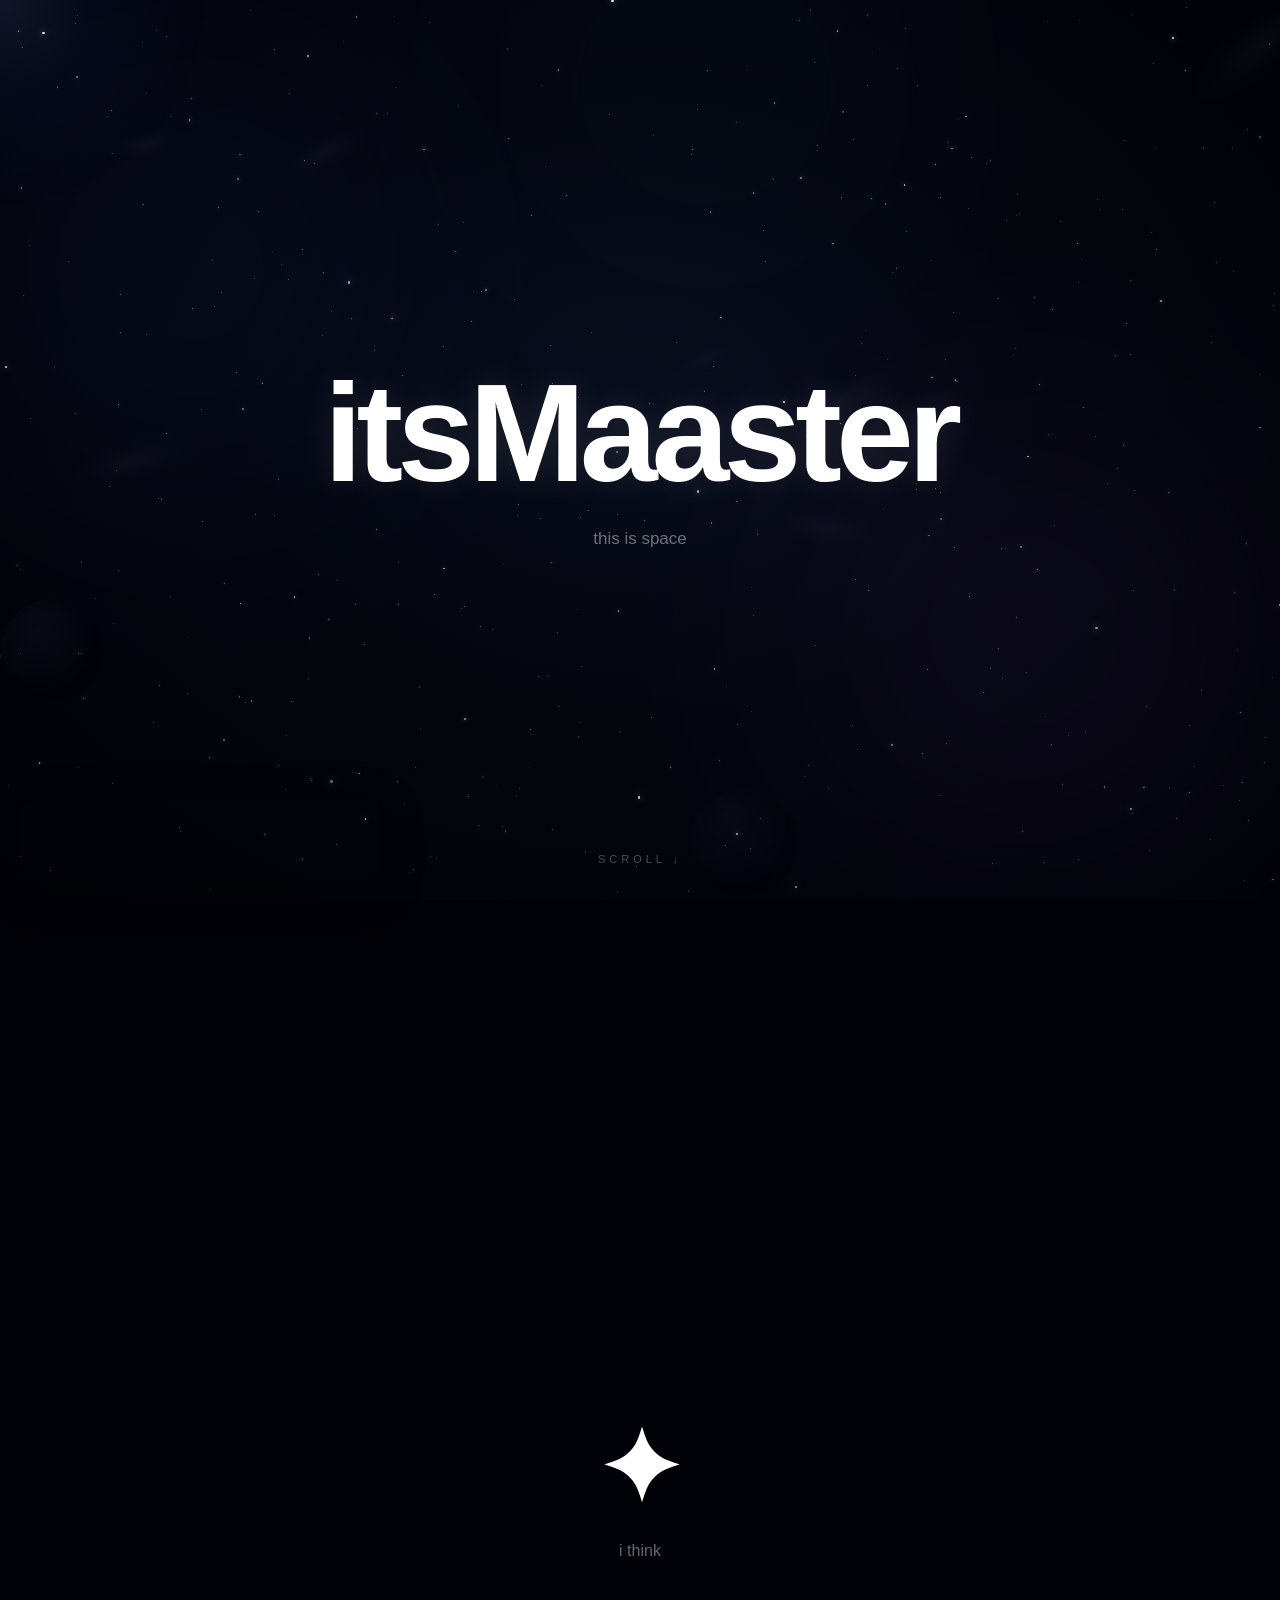
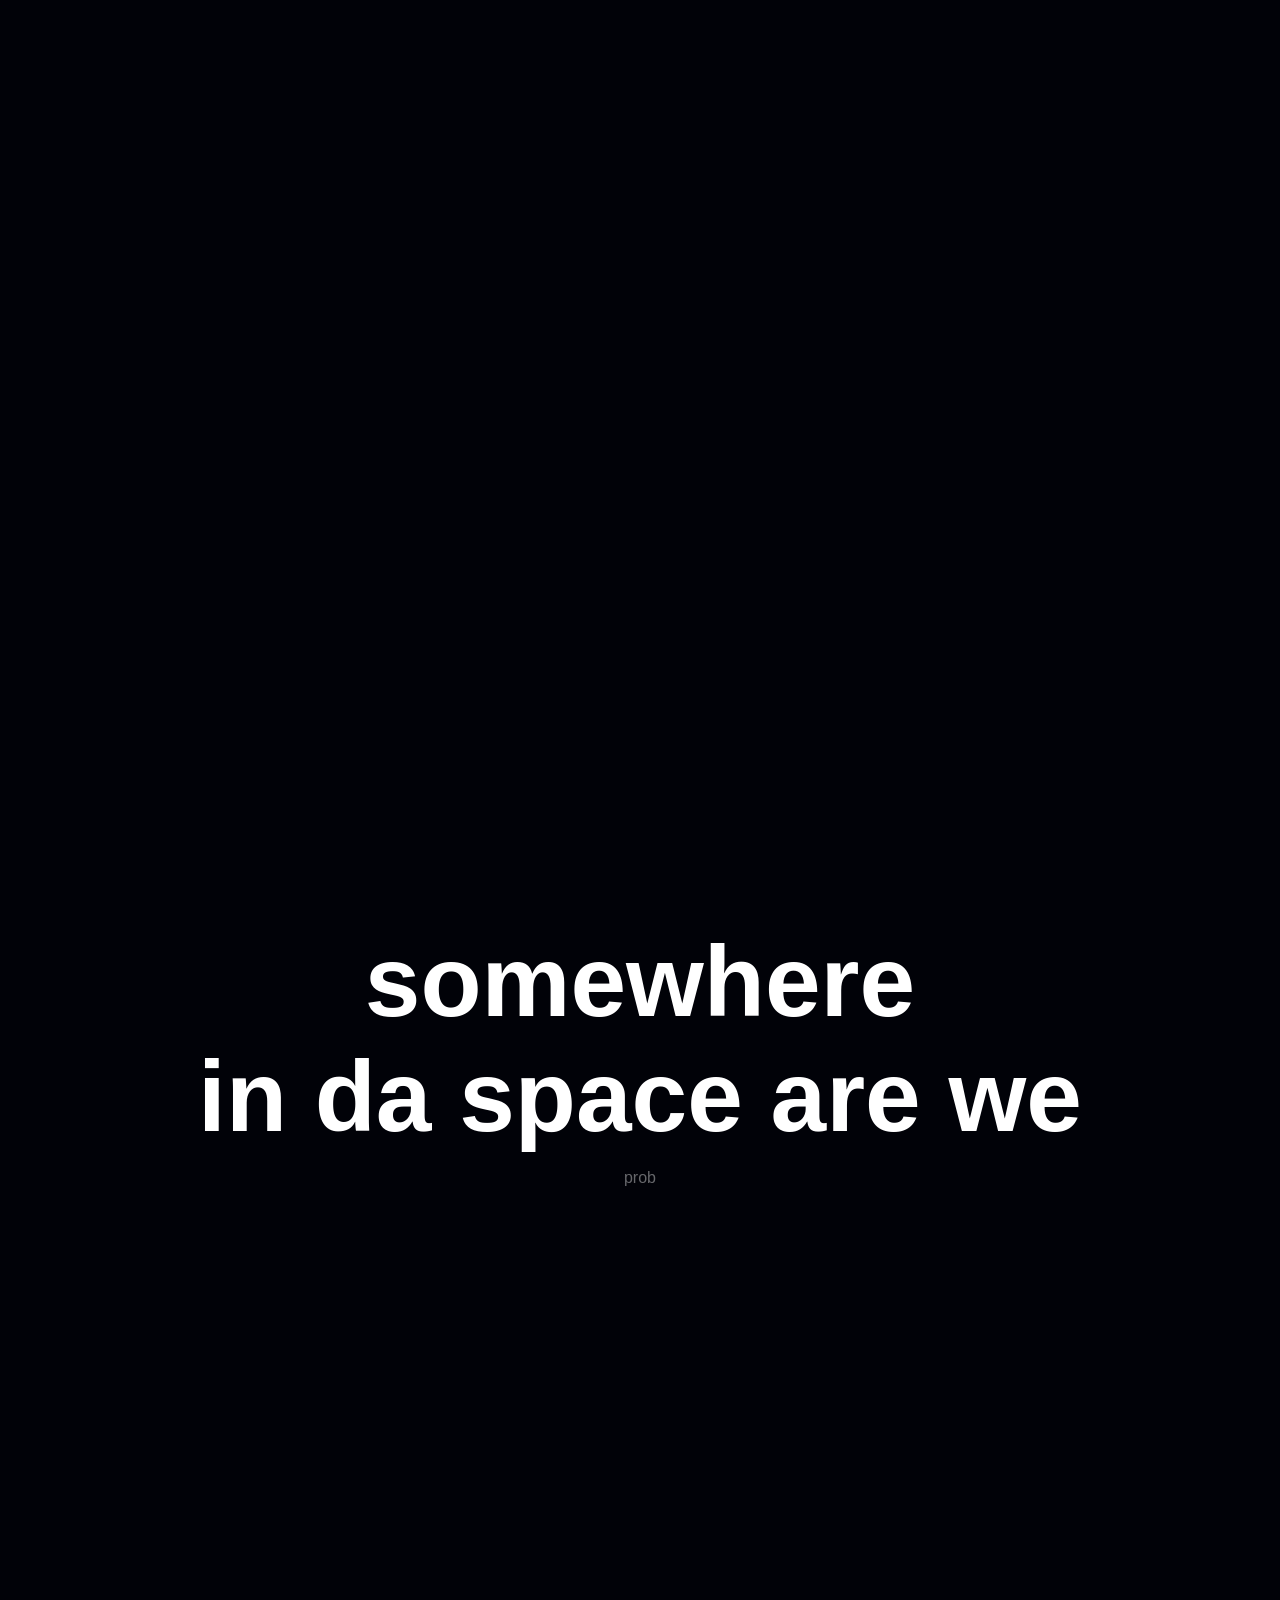
==== commit 44d5746d: "Update index.html" ====
--- a/index.html
+++ b/index.html
@@ -4,7 +4,7 @@
 <meta charset="UTF-8">
 <meta name="viewport" content="width=device-width, initial-scale=1.0">
 <title>itsMaaster</title>
-<link rel="icon" type="image/png" href="pfp-bp.png"> 
+<link rel="icon" type="image/png" href="pfp-bg.png"> 
 
 <style>
 
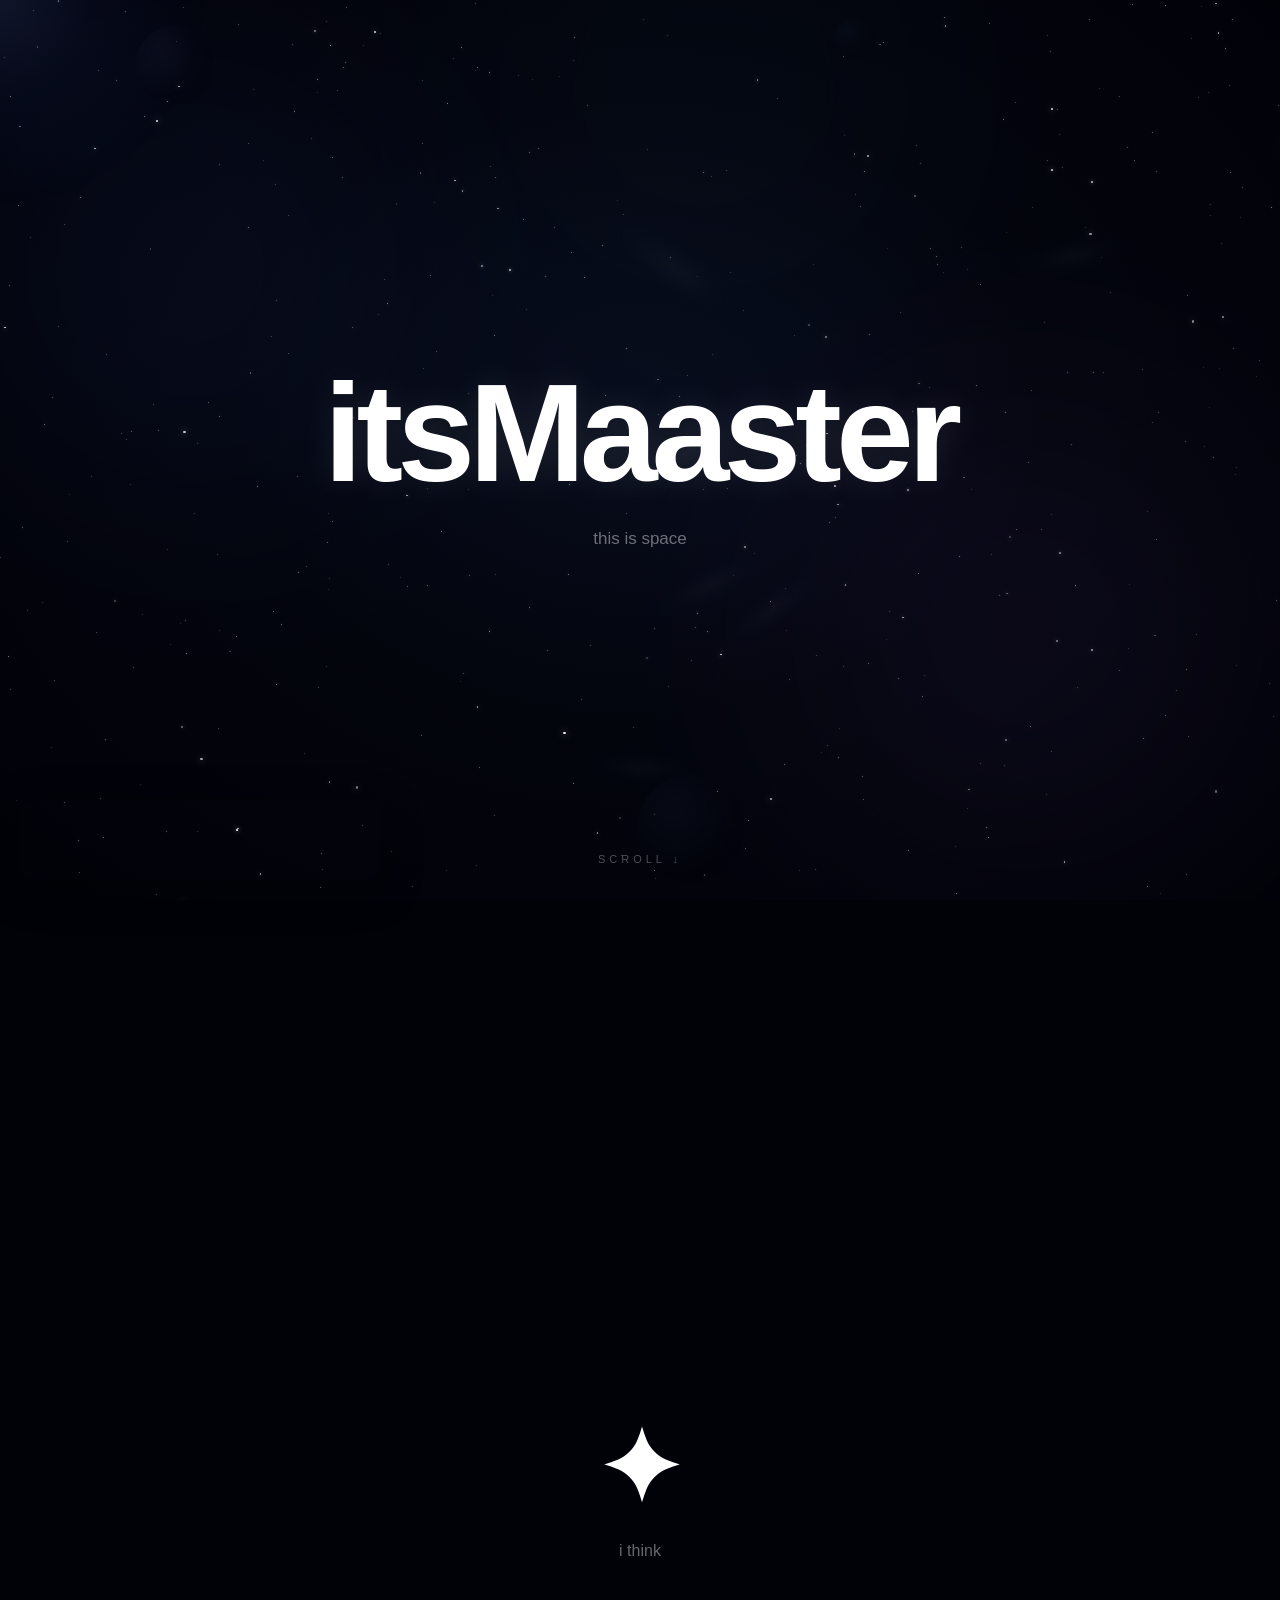
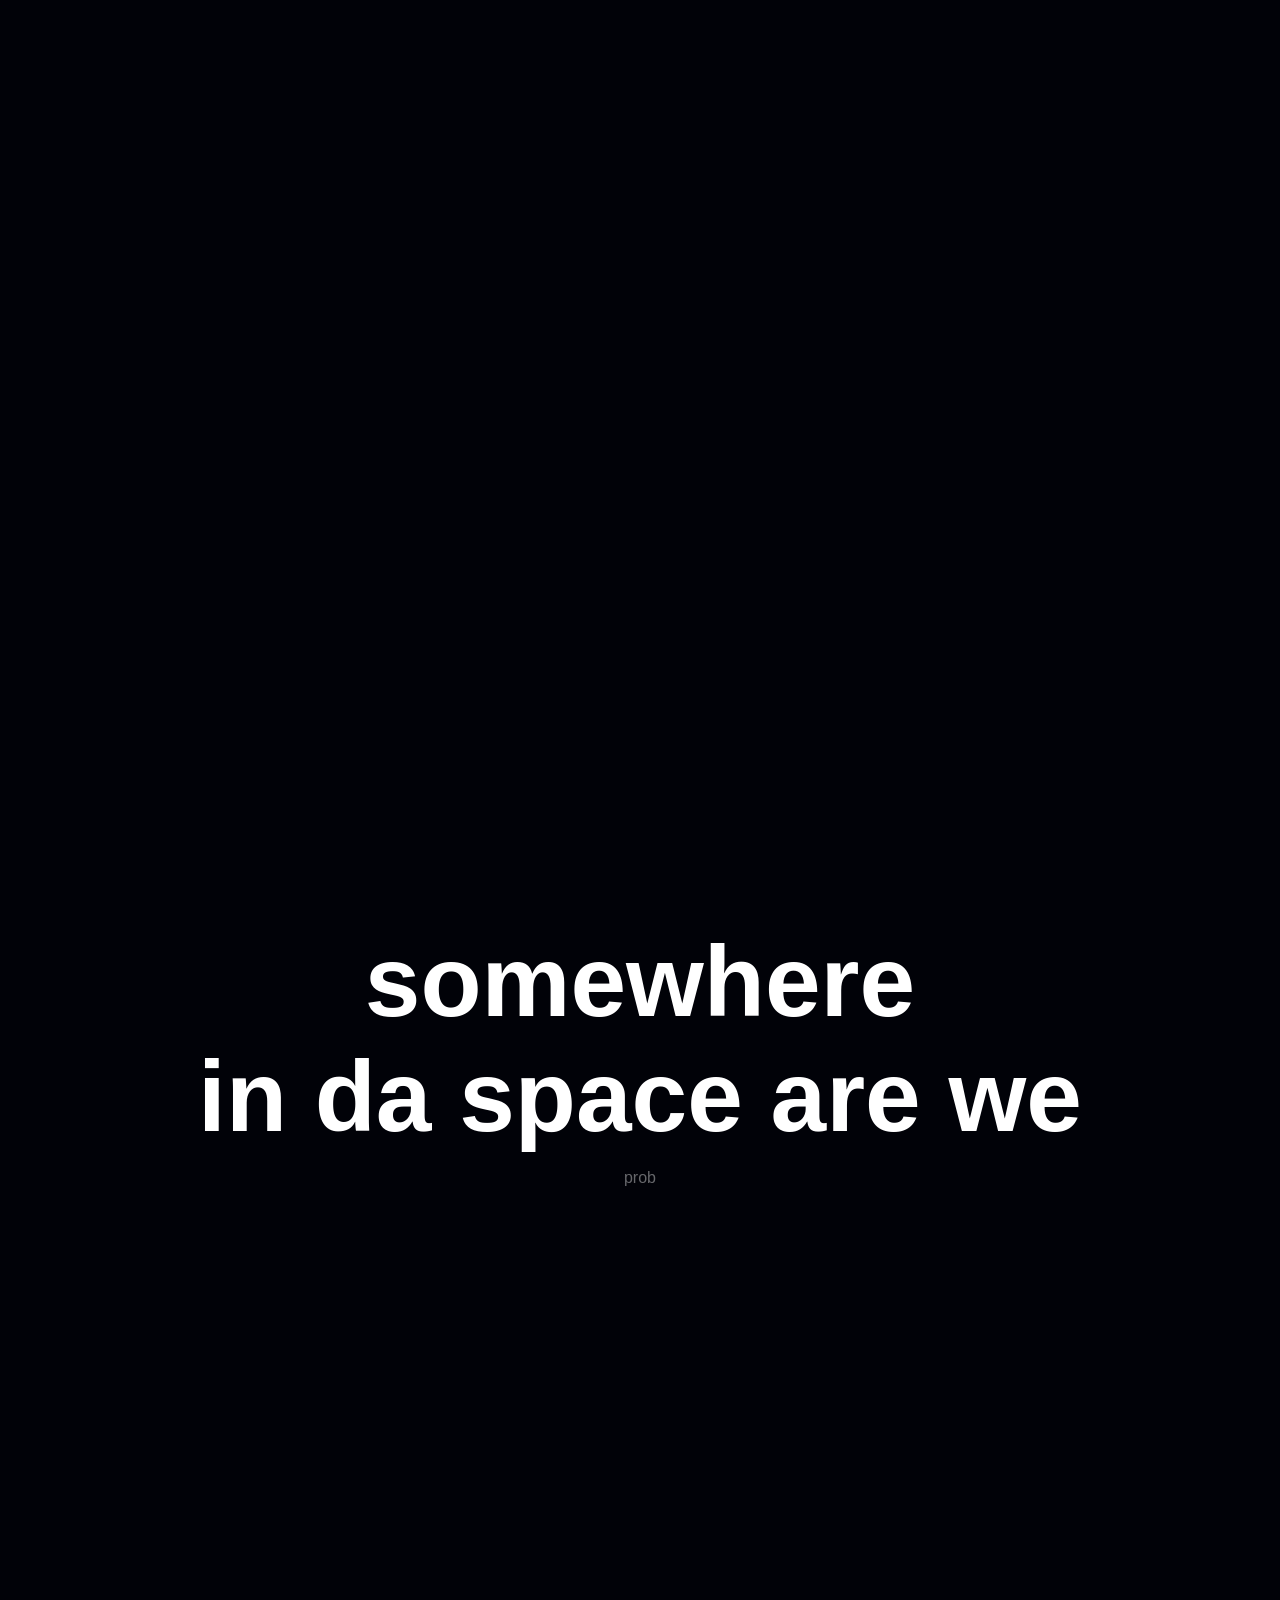
==== commit 784c824d: "Update index.html" ====
--- a/index.html
+++ b/index.html
@@ -3,7 +3,7 @@
 <head>
 <meta charset="UTF-8">
 <meta name="viewport" content="width=device-width, initial-scale=1.0">
-<title>itsMaaster</title>
+<title>ItsMaaster</title>
 <link rel="icon" type="image/png" href="pfp-bg.png"> 
 
 <style>
